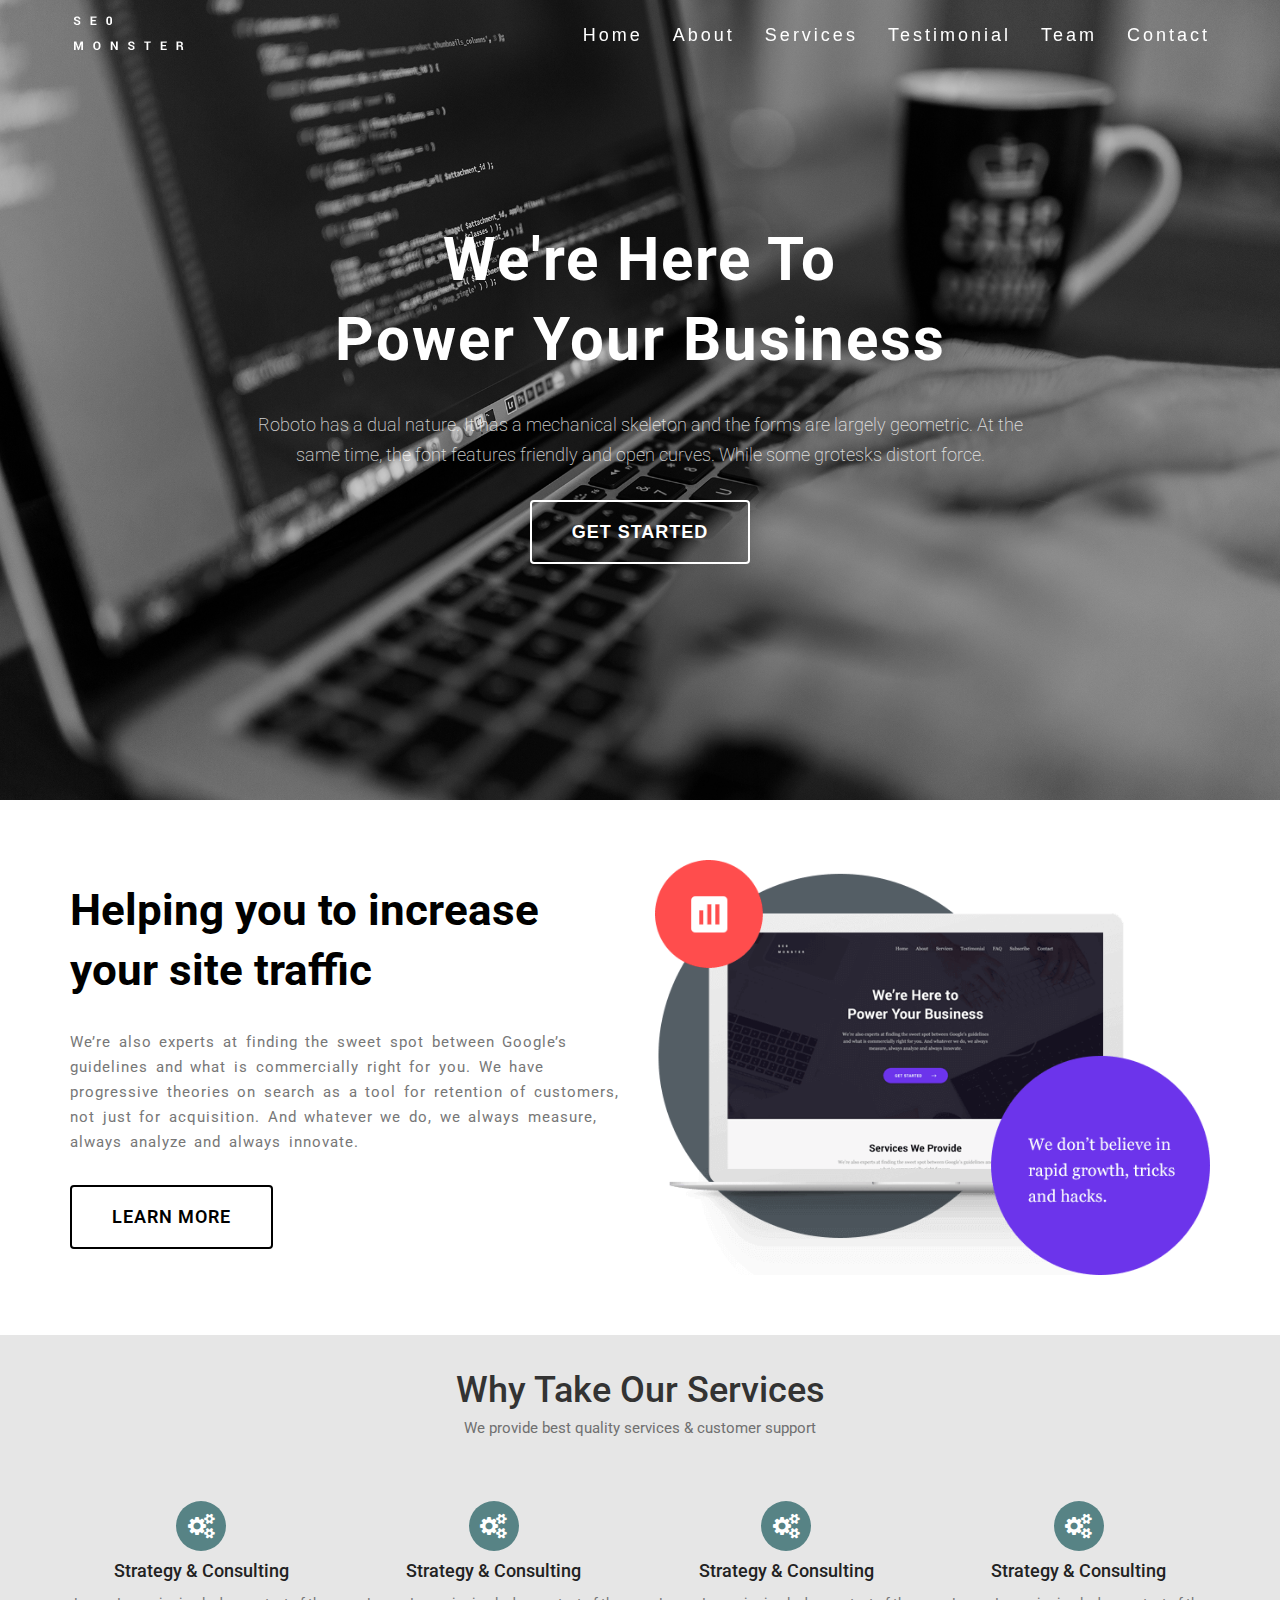
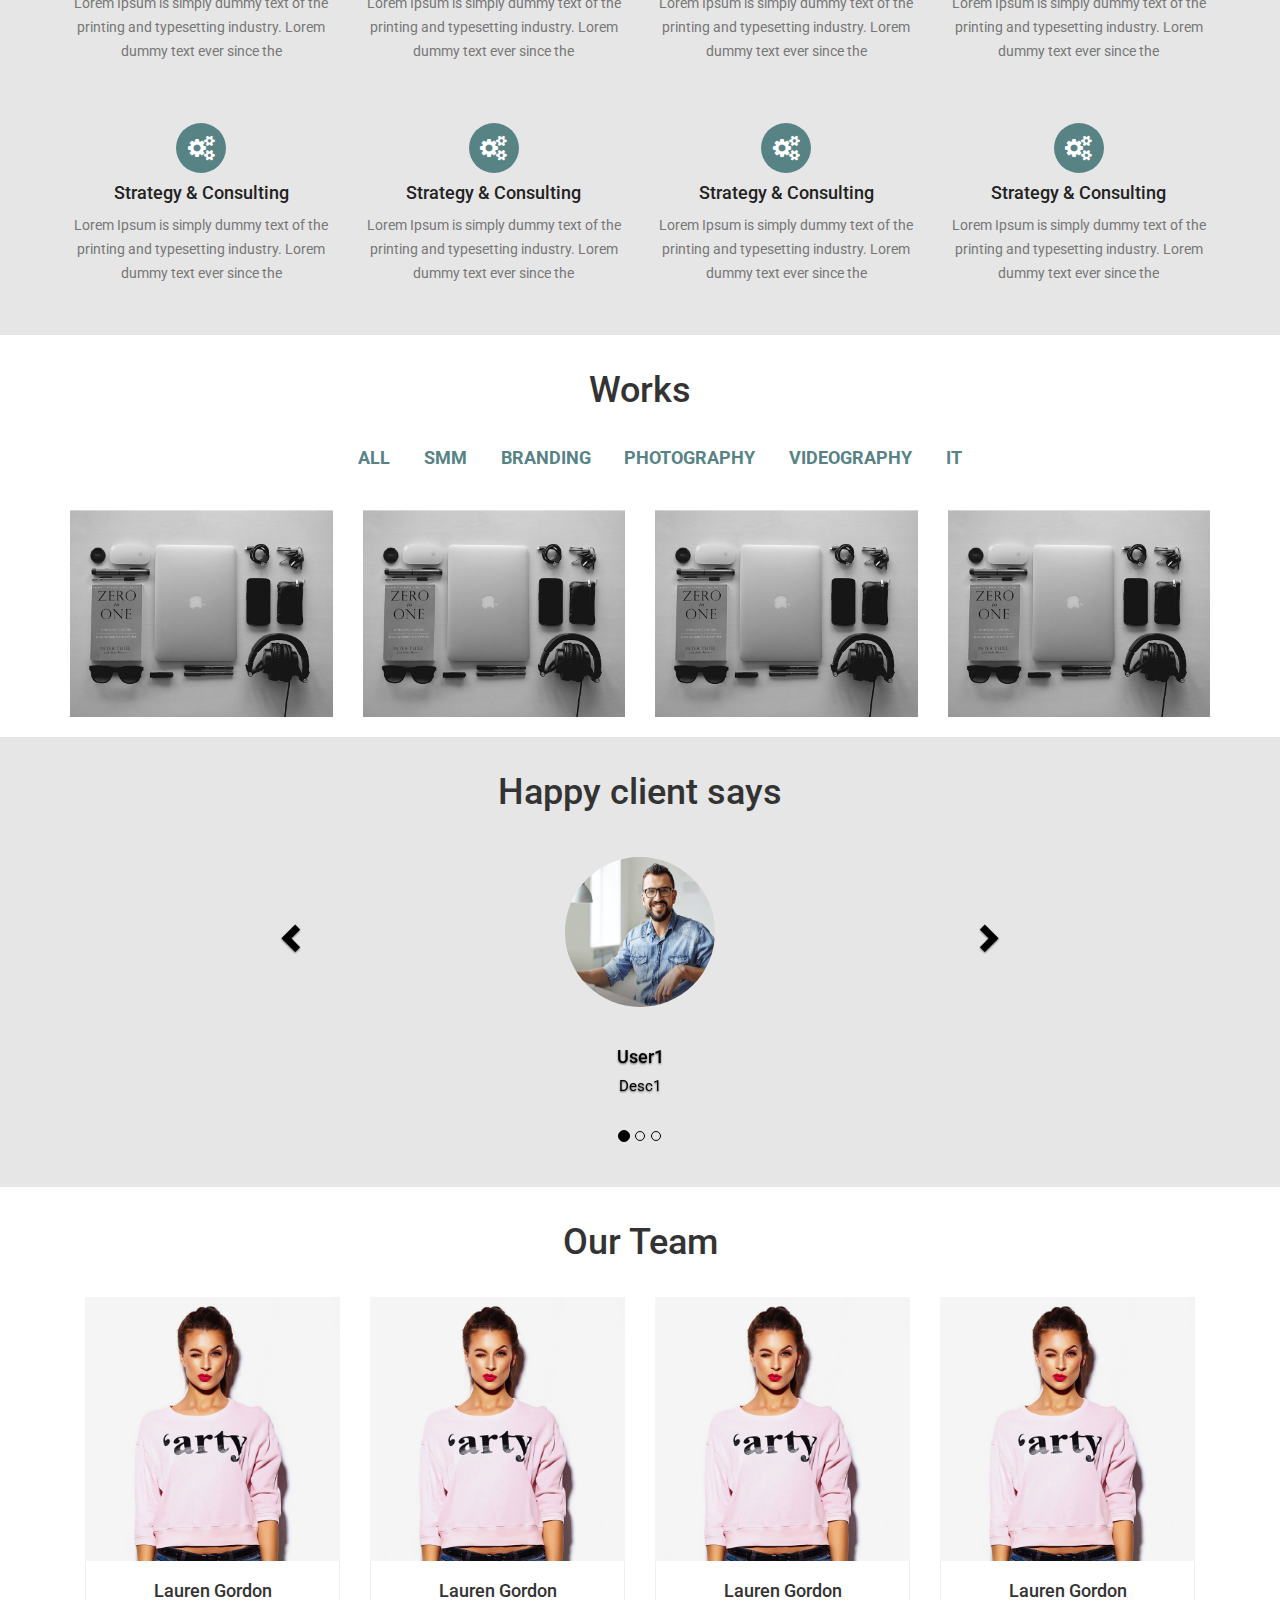
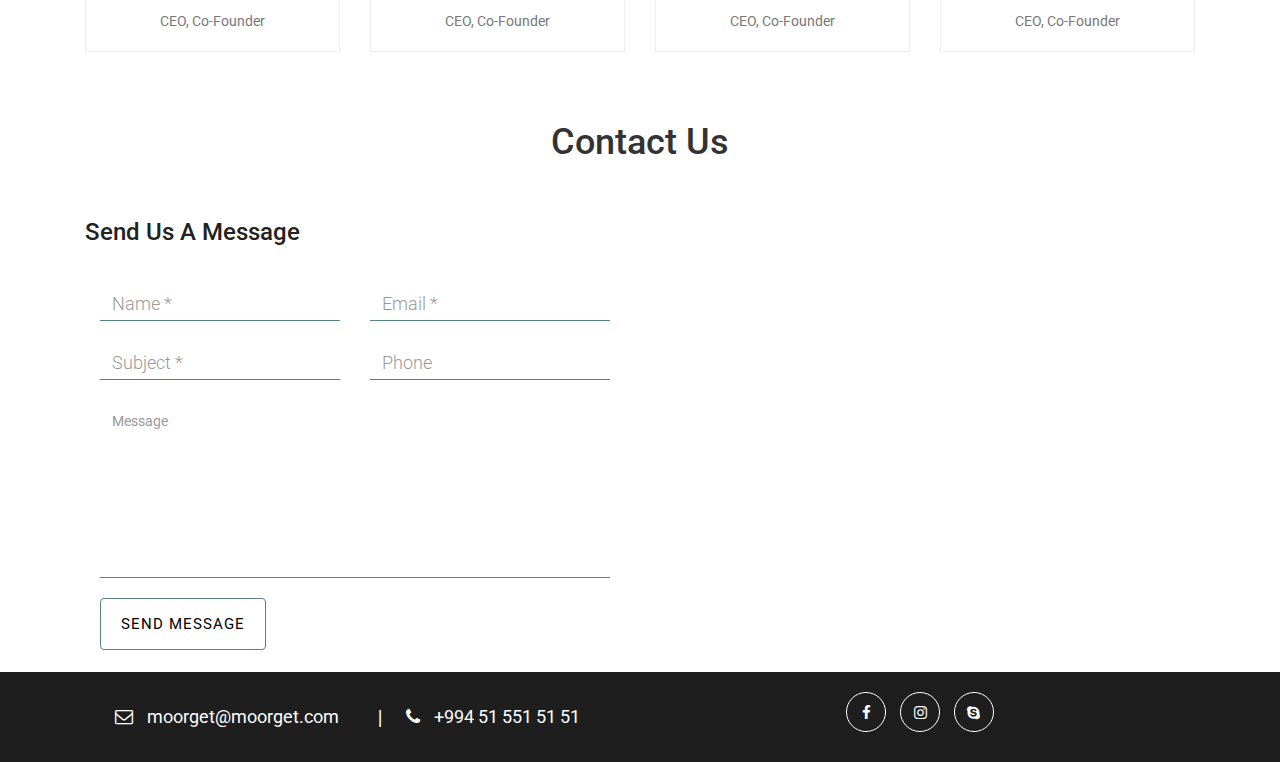
==== index.html @ 2d66261f "moorget" ====
<!DOCTYPE html>
<html>
  <head>
    <meta charset="utf-8">
    <title></title>
    <meta name="viewport" content="width=device-width, initial-scale=1">
    <meta name="viewport" content="user-scalable=no, initial-scale=1, maximum-sc
        ale=1, minimum-scale=1, width=device-width, height=device-height, target-densitydpi=device-dpi">
    <link rel="stylesheet" type="text/css" href="assets/vendors/bootstrap/css/bootstrap.css">
    <link rel="stylesheet" href="https://maxcdn.bootstrapcdn.com/font-awesome/4.6.3/css/font-awesome.min.css" media="screen" title="no title">
    <link rel="stylesheet" type="text/css" href="assets/css/style.css">
    <link href="https://fonts.googleapis.com/css?family=Roboto" rel="stylesheet">
  </head>
  <body>

    <!-- navbar sectionun bashlangici -->
    <section id="navbar">
      <nav class="navbar navbar-fixed-top">
        <div class="container">
          <!-- Brand and toggle get grouped for better mobile display -->
          <div class="navbar-header">
            <button type="button" class="navbar-toggle collapsed" data-toggle="collapse" data-target="#bs-example-navbar-collapse-1" aria-expanded="false">
              <i class="fa fa-bars" aria-hidden="true"></i>
            </button>
            <a class="navbar-brand" href="#"><img src="images/logo.png" alt=""></a></a>
          </div>
          <!-- Collect the nav links, forms, and other content for toggling -->
          <div class="collapse navbar-collapse" id="bs-example-navbar-collapse-1">
            <ul class="nav navbar-nav navbar-right">
              <li><a data-scroll-nav="0">Home</a></li>
              <li><a data-scroll-nav="1">About</a></li>
              <li><a data-scroll-nav="2">Services</a></li>
              <li><a data-scroll-nav="3">Testimonial</a></li>
              <li><a data-scroll-nav="4">Team</a></li>
              <li><a data-scroll-nav="5">Contact</a></li>
            </ul>
          </div><!-- /.navbar-collapse -->
        </div><!-- /.container -->
      </nav>
    </section>
    <!-- navbar sectionun sonu -->

    <!-- header sectionun bashlangici -->
    <section id="header" data-scroll-index="0">
      <!-- <div style="height:220px;"></div> -->
      <div class="text-center">
          <div class="header_content">
            <h1>We're Here To <br>
              Power Your Business</h1>
            <p>Roboto has a dual nature. It has a mechanical skeleton and the forms are largely geometric. At the same time, the font features friendly and open curves. While some grotesks distort force.</p>
            <button type="button" class="btn" name="button">Get Started</button>
          </div>
      </div>
    </section>
    <!-- header sectionun sonu -->

    <!-- about us sectionun bashlangici -->
    <section id="about_us" data-scroll-index="1">
      <div class="container">
        <div class="row">
          <div class="col-md-6 col-lg-6 col-sm-6 col-xs-12">
            <h2>Helping you to increase your site traffic</h2> <!-- about title -->
            <p>We’re also experts at finding the sweet spot between Google’s guidelines and what is commercially right for you. We have progressive theories on search as a tool for retention of customers, not just for acquisition. And whatever we do, we always measure, always analyze and always innovate.</p> <!-- about description -->
            <a href="#" class="btn">learn more</a>
          </div>
          <div class="col-md-6 col-lg-6 col-sm-6 col-xs-12">
            <div class="about_img">
              <img src="images/about.png" class="img-resposive" alt="">
            </div>
          </div>
        </div>
      </div>
    </section>
    <!-- about us sectionun sonu -->

    <!-- sercices sectionun bashlangici -->
    <section id="services">
      <div class="container">
        <div class="text-center">
          <h5>Why Take Our Services</h5>
          <p>We provide best quality services & customer support</p>
        </div>
        <div class="row">
          <div class="col-md-3 col-lg-3 col-sm-6 col-xs-12 text-center">
            <div class="service text-center">
              <center>
                <div class="service_img">
                  <i class="fa fa-cogs" aria-hidden="true"></i>
                </div>
              </center>
              <h6>Strategy & Consulting</h6>    <!-- service title -->
              <p>Lorem Ipsum is simply dummy text of the printing and typesetting industry. Lorem dummy text ever since the</p>    <!-- service description -->
            </div>
          </div>
          <div class="col-md-3 col-lg-3 col-sm-6 col-xs-12 text-center">
            <div class="service text-center">
              <center>
                <div class="service_img">
                  <i class="fa fa-cogs" aria-hidden="true"></i>
                </div>
              </center>
              <h6>Strategy & Consulting</h6>    <!-- service title -->
              <p>Lorem Ipsum is simply dummy text of the printing and typesetting industry. Lorem dummy text ever since the</p>    <!-- service description -->
            </div>
          </div>
          <div class="col-md-3 col-lg-3 col-sm-6 col-xs-12 text-center">
            <div class="service text-center">
              <center>
                <div class="service_img">
                  <i class="fa fa-cogs" aria-hidden="true"></i>
                </div>
              </center>
              <h6>Strategy & Consulting</h6>    <!-- service title -->
              <p>Lorem Ipsum is simply dummy text of the printing and typesetting industry. Lorem dummy text ever since the</p>    <!-- service description -->
            </div>
          </div>
          <div class="col-md-3 col-lg-3 col-sm-6 col-xs-12 text-center">
            <div class="service text-center">
              <center>
                <div class="service_img">
                  <i class="fa fa-cogs" aria-hidden="true"></i>
                </div>
              </center>
              <h6>Strategy & Consulting</h6>    <!-- service title -->
              <p>Lorem Ipsum is simply dummy text of the printing and typesetting industry. Lorem dummy text ever since the</p>    <!-- service description -->
            </div>
          </div>
          <div class="col-md-3 col-lg-3 col-sm-6 col-xs-12 text-center">
            <div class="service text-center">
              <center>
                <div class="service_img">
                  <i class="fa fa-cogs" aria-hidden="true"></i>
                </div>
              </center>
              <h6>Strategy & Consulting</h6>    <!-- service title -->
              <p>Lorem Ipsum is simply dummy text of the printing and typesetting industry. Lorem dummy text ever since the</p>    <!-- service description -->
            </div>
          </div>
          <div class="col-md-3 col-lg-3 col-sm-6 col-xs-12 text-center">
            <div class="service text-center">
              <center>
                <div class="service_img">
                  <i class="fa fa-cogs" aria-hidden="true"></i>
                </div>
              </center>
              <h6>Strategy & Consulting</h6>    <!-- service title -->
              <p>Lorem Ipsum is simply dummy text of the printing and typesetting industry. Lorem dummy text ever since the</p>    <!-- service description -->
            </div>
          </div>
          <div class="col-md-3 col-lg-3 col-sm-6 col-xs-12 text-center">
            <div class="service text-center">
              <center>
                <div class="service_img">
                  <i class="fa fa-cogs" aria-hidden="true"></i>
                </div>
              </center>
              <h6>Strategy & Consulting</h6>    <!-- service title -->
              <p>Lorem Ipsum is simply dummy text of the printing and typesetting industry. Lorem dummy text ever since the</p>    <!-- service description -->
            </div>
          </div>
          <div class="col-md-3 col-lg-3 col-sm-6 col-xs-12 text-center">
            <div class="service text-center">
              <center>
                <div class="service_img">
                  <i class="fa fa-cogs" aria-hidden="true"></i>
                </div>
              </center>
              <h6>Strategy & Consulting</h6>    <!-- service title -->
              <p>Lorem Ipsum is simply dummy text of the printing and typesetting industry. Lorem dummy text ever since the</p>    <!-- service description -->
            </div>
          </div>
        </div>
      </div>
    </section>
    <!-- services sectionun sonu -->

    <!-- work sectionun bashlanigi -->
    <section id="works">
      <div class="container">
        <div class="text-center">
          <h5>Works</h5>
        </div>
        <div class="row text-center">
                <ul  role="tablist">
                  <li role="presentation" class="active"><a href="#collapse1" aria-controls="collapse1" role="tab" data-toggle="tab">All</a></li>
                  <li role="presentation"><a href="#collapse2" aria-controls="collapse2" role="tab" data-toggle="tab">Smm</a></li>
                  <li role="presentation"><a href="#collapse2" aria-controls="collapse2" role="tab" data-toggle="tab">Branding</a></li>
                  <li role="presentation"><a href="#collapse3" aria-controls="collapse3" role="tab" data-toggle="tab">Photography</a></li>
                  <li role="presentation"><a href="#collapse4" aria-controls="collapse4" role="tab" data-toggle="tab">Videography</a></li>
                  <li role="presentation"><a href="#collapse4" aria-controls="collapse4" role="tab" data-toggle="tab">it</a></li>
                </ul>
            </div>
              <div class="row tab-content text-center" >
                <div role="tabpanel" class="tab-pane active items text-center" id="collapse1">
                  <div class="col-md-3 col-lg-3 col-sm-12 col-xs-12">
                    <div class="item">
                      <a href="#">
                        <img src="images/portfolio1.jpg" class="img-responsive" alt="">
                      </a>
                      <div class="caption">
                        <div class="border">
                          <h4><a href="#">Strategy & Consultant</a></h4>
                          <ul>
                            <li>Social / </li>
                            <li>Smm / </li>
                            <li>Branding</li>
                          </ul>
                        </div>
                      </div>
                    </div>
                  </div>
                  <div class="col-md-3">
                    <div class="item">
                      <a href="#">
                        <img src="images/portfolio1.jpg" class="img-responsive" alt="">
                      </a>
                      <div class="caption">
                        <div class="border">
                          <h4>Strategy & Consultant</h4>
                          <ul>
                            <li>Social / </li>
                            <li>Smm / </li>
                            <li>Branding</li>
                          </ul>
                        </div>
                      </div>
                    </div>
                  </div>
                  <div class="col-md-3">
                    <div class="item">
                      <a href="#">
                        <img src="images/portfolio1.jpg" class="img-responsive" alt="">
                      </a>
                      <div class="caption">
                        <div class="border">
                          <h4>Strategy & Consultant</h4>
                          <ul>
                            <li>Social / </li>
                            <li>Smm / </li>
                            <li>Branding</li>
                          </ul>
                        </div>
                      </div>
                    </div>
                  </div>
                  <div class="col-md-3">
                    <div class="item">
                      <a href="#">
                        <img src="images/portfolio1.jpg" class="img-responsive" alt="">
                      </a>
                      <div class="caption">
                        <div class="border">
                          <h4>Strategy & Consultant</h4>
                          <ul>
                            <li>Social / </li>
                            <li>Smm / </li>
                            <li>Branding</li>
                          </ul>
                        </div>
                      </div>
                    </div>
                  </div>
                </div>
                <div role="tabpanel" class="tab-pane items" id="collapse2">
                  <div class="col-md-3 col-lg-3 col-sm-12 col-xs-12">
                    <div class="item">
                      <a href="#">
                        <img src="images/portfolio1.jpg" class="img-responsive" alt="">
                      </a>
                      <div class="caption">
                        <div class="border">
                          <h4>Strategy & Consultant</h4>
                          <ul>
                            <li>Social / </li>
                            <li>Smm / </li>
                            <li>Branding</li>
                          </ul>
                        </div>
                      </div>
                    </div>
                  </div>
                  <div class="col-md-3 col-lg-3 col-sm-12 col-xs-12">
                    <div class="item">
                      <a href="#">
                        <img src="images/portfolio1.jpg" class="img-responsive" alt="">
                      </a>
                      <div class="caption">
                        <div class="border">
                          <h4>Strategy & Consultant</h4>
                          <ul>
                            <li>Social / </li>
                            <li>Smm / </li>
                            <li>Branding</li>
                          </ul>
                        </div>
                      </div>
                    </div>
                  </div>
                </div>
                <div role="tabpanel" class="tab-pane items" id="collapse3">
                  <div class="col-md-3 col-lg-3 col-sm-12 col-xs-12">
                    <div class="item">
                      <a href="#">
                        <img src="images/portfolio1.jpg" class="img-responsive" alt="">
                      </a>
                      <div class="caption">
                        <div class="border">
                          <h4>Strategy & Consultant</h4>
                          <ul>
                            <li>Social / </li>
                            <li>Smm / </li>
                            <li>Branding</li>
                          </ul>
                        </div>
                      </div>
                    </div>
                  </div>
                </div>
                <div role="tabpanel" class="tab-pane items" id="collapse4">
                  <div class="col-md-3 col-lg-3 col-sm-12 col-xs-12">
                    <div class="item">
                      <a href="#">
                        <img src="images/portfolio1.jpg" class="img-responsive" alt="">
                      </a>
                      <div class="caption">
                        <div class="border">
                          <h4>Strategy & Consultant</h4>
                          <ul>
                            <li>Social / </li>
                            <li>Smm / </li>
                            <li>Branding</li>
                          </ul>
                        </div>
                      </div>
                    </div>
                  </div>
                </div>
              </div>
      </div>
    </section>
    <!-- work sectionun sonu -->

    <!-- feedbacks sectionun bashlangici -->
    <section id="feedbacks">

      <div class="text-center">
        <h5>Happy client says</h5>
      </div>

      <div id="carousel-example-generic" class="carousel slide" data-ride="carousel">
          <!-- Indicators -->
          <ol class="carousel-indicators">
            <li data-target="#carousel-example-generic" data-slide-to="0" class="active"></li>
            <li data-target="#carousel-example-generic" data-slide-to="1"></li>
            <li data-target="#carousel-example-generic" data-slide-to="2"></li>
          </ol>

          <!-- Wrapper for slides -->
          <div class="carousel-inner" role="listbox">
            <div class="item active text-center">
              <center>
                <img src="images/user.png" alt="...">
                <div class="carousel-caption">
                  <h3>User1</h3>
                  <p>Desc1</p>
                </div>
              </center>
            </div>
            <div class="item">
              <center>
                <img src="images/user.png" alt="...">
                <div class="carousel-caption">
                  <h3>User2</h3>
                  <p>Desc2</p>
                </div>
              </center>
            </div>
          </div>

          <!-- Controls -->
          <a class="left carousel-control" href="#carousel-example-generic" role="button" data-slide="prev">
            <span class="glyphicon glyphicon-chevron-left" aria-hidden="true"></span>
            <span class="sr-only">Previous</span>
          </a>
          <a class="right carousel-control" href="#carousel-example-generic" role="button" data-slide="next">
            <span class="glyphicon glyphicon-chevron-right" aria-hidden="true"></span>
            <span class="sr-only">Next</span>
          </a>
        </div>
    </section>
    <!-- feedbacks sectionun sonu -->

    <!-- team sectionun bashlangici -->
    <section id="team">
      <div class="text-center">
        <h5>Our Team</h5>
      </div>
      <div class="container">
        <div class="col-md-3 col-lg-3 col-sm-6 col-xs-12">
          <div class="member">
            <div class="member_img">
              <img src="images/member.jpg" class="img-responsive" alt="">
                <div class="member_social text-center">
                  <ul>
                    <li><a href="#"> <i class="fa fa-facebook" aria-hidden="true"></i> </a></li>
                    <li><a href="#"> <i class="fa fa-instagram" aria-hidden="true"></i> </a></li>
                    <li><a href="#"> <i class="fa fa-skype" aria-hidden="true"></i> </a></li>
                  </ul>
                </div>
            </div>
            <div class="member_info text-center">
              <h4>Lauren Gordon</h4>     <!-- member name -->
              <p>CEO, Co-Founder</p>      <!-- member position -->
            </div>
          </div>
        </div>
        <div class="col-md-3 col-lg-3 col-sm-6 col-xs-12">
          <div class="member">
            <div class="member_img">
              <img src="images/member.jpg" class="img-responsive" alt="">
                <div class="member_social text-center">
                  <ul>
                    <li><a href="#"> <i class="fa fa-facebook" aria-hidden="true"></i> </a></li>
                    <li><a href="#"> <i class="fa fa-instagram" aria-hidden="true"></i> </a></li>
                    <li><a href="#"> <i class="fa fa-skype" aria-hidden="true"></i> </a></li>
                  </ul>
                </div>
            </div>
            <div class="member_info text-center">
              <h4>Lauren Gordon</h4>     <!-- member name -->
              <p>CEO, Co-Founder</p>      <!-- member position -->
            </div>
          </div>
        </div>
        <div class="col-md-3 col-lg-3 col-sm-6 col-xs-12">
          <div class="member">
            <div class="member_img">
              <img src="images/member.jpg" class="img-responsive" alt="">
                <div class="member_social text-center">
                  <ul>
                    <li><a href="#"> <i class="fa fa-facebook" aria-hidden="true"></i> </a></li>
                    <li><a href="#"> <i class="fa fa-instagram" aria-hidden="true"></i> </a></li>
                    <li><a href="#"> <i class="fa fa-skype" aria-hidden="true"></i> </a></li>
                  </ul>
                </div>
            </div>
            <div class="member_info text-center">
              <h4>Lauren Gordon</h4>     <!-- member name -->
              <p>CEO, Co-Founder</p>      <!-- member position -->
            </div>
          </div>
        </div>
        <div class="col-md-3 col-lg-3 col-sm-6 col-xs-12">
          <div class="member">
            <div class="member_img">
              <img src="images/member.jpg" class="img-responsive" alt="">
                <div class="member_social text-center">
                  <ul>
                    <li><a href="#"> <i class="fa fa-facebook" aria-hidden="true"></i> </a></li>
                    <li><a href="#"> <i class="fa fa-instagram" aria-hidden="true"></i> </a></li>
                    <li><a href="#"> <i class="fa fa-skype" aria-hidden="true"></i> </a></li>
                  </ul>
                </div>
            </div>
            <div class="member_info text-center">
              <h4>Lauren Gordon</h4>     <!-- member name -->
              <p>CEO, Co-Founder</p>      <!-- member position -->
            </div>
          </div>
        </div>
      </div>
    </section>
    <!-- team sectionun sonu -->

    <!-- contact sectionun bashlangici -->
    <section id="contact">
      <div class="container">
        <div class="text-center">
          <h5>Contact Us</h5>
        </div>
          <div class="col-md-6 col-lg-6 col-sm-6 col-xs-12">
            <div class="message">
              <h5>Send Us A Message</h5>
              <form class="" action="index.html" method="post">
                <div class="col-md-6 col-lg-6 col-sm-6 col-xs-12">
                  <input type="text" class="form-control" name="" value="" placeholder="Name *">
                </div>
                <div class="col-md-6 col-lg-6 col-sm-6 col-xs-12">
                  <input type="email" class="form-control" name="" value="" placeholder="Email *">
                </div>
                <div class="col-md-6 col-lg-6 col-sm-6 col-xs-12">
                  <input type="text" class="form-control" name="" value="" placeholder="Subject *">
                </div>
                <div class="col-md-6 col-lg-6 col-sm-6 col-xs-12">
                  <input type="text" class="form-control" name="" value="" placeholder="Phone">
                </div>
                <div class="col-md-12 col-lg-12 col-xs-12 col-sm-12">
                  <textarea name="name" class="form-control" placeholder="Message" rows="8" cols="80"></textarea>
                </div>
                <div class="col-md-12 col-lg-12 col-xs-12 col-sm-12">
                  <button type="button" class="btn" name="button">send message</button>
                </div>
              </form>
            </div>
          </div>
          <div class="col-md-6 col-xs-12 col-lg-6 col-sm-6">
            <iframe src="https://www.google.com/maps/embed?pb=!1m24!1m12!1m3!1d759.8014382492416!2d49.82916352923827!3d40.38213224871056!2m3!1f0!2f0!3f0!3m2!1i1024!2i768!4f13.1!4m9!3e6!4m3!3m2!1d40.382208399999996!2d49.8296302!4m3!3m2!1d40.3822002!2d49.829622099999995!5e0!3m2!1sen!2s!4v1504175375226" width="100%" height="400px" frameborder="0" style="border:0" allowfullscreen></iframe>
          </div>
      </div>
    </section>
    <!-- contact sectionun sonu -->

    <!-- footer sectionun bashlangici -->
    <footer>
      <div class="container text-center">
        <div class="col-md-6 col-lg-6 col-sm-6 col-xs-12">
          <p><i class="fa fa-envelope-o" aria-hidden="true"></i> moorget@moorget.com</p>
          <span>|</span>
          <p><i class="fa fa-phone" aria-hidden="true"></i> +994 51 551 51 51</p>
        </div>
        <div class="col-md-6 col-lg-6 col-sm-6 col-xs-12">
          <ul>
            <li><a href="#"> <i class="fa fa-facebook" aria-hidden="true"></i> </a></li>
            <li><a href="#"> <i class="fa fa-instagram" aria-hidden="true"></i> </a></li>
            <li><a href="#"> <i class="fa fa-skype" aria-hidden="true"></i> </a></li>
          </ul>
        </div>
      </div>
    </footer>
    <!-- footer sectionun sonu -->

    <script type="text/javascript" src="assets/vendors/jquery/jquery-3.1.0.js"></script>
    <script type="text/javascript" src="assets/vendors/bootstrap/js/bootstrap.js"></script>
    <script type="text/javascript" src="assets/js/main.js"></script>
    <script type="text/javascript" src="assets/js/scrollIt.js"></script>
  </body>
</html>
---- assets/css/style.css ----
@font-face {
  font-family: 'Roboto', sans-serif; }
#navbar {
  width: 100%; }
  #navbar .navbar {
    width: 100% !important;
    background: transparent;
    height: 70px; }
    #navbar .navbar .navbar-header button {
      border: 1px solid white; }
      #navbar .navbar .navbar-header button i {
        color: white;
        font-size: 22px; }
    #navbar .navbar .collapse .nav {
      padding-top: 10px; }
      #navbar .navbar .collapse .nav li a {
        color: white;
        font-size: 18px;
        letter-spacing: 3px;
        font-weight: 300;
        cursor: pointer; }
      #navbar .navbar .collapse .nav li a:hover {
        background: none; }
  @media screen and (max-width: 768px) {
    #navbar .navbar .collapse {
      background: black; } }

#header {
  height: 800px;
  width: 100%;
  background-image: url("../../images/1500133346.jpeg");
  background-position: center;
  background-repeat: no-repeat;
  background-size: cover;
  object-fit: cover; }
  #header .header_content {
    padding: 0 250px; }
    #header .header_content h1 {
      color: white;
      text-transform: capitalize;
      letter-spacing: 2px;
      font-size: 60px;
      line-height: 80px;
      font-weight: bold;
      font-family: 'Roboto';
      margin-top: 0px;
      padding-top: 220px; }
    #header .header_content p {
      margin-top: 30px;
      color: white;
      font-size: 18px;
      line-height: 30px;
      font-weight: 200;
      opacity: 0.8;
      font-family: 'Roboto'; }
    #header .header_content button {
      margin-top: 20px;
      background: transparent;
      color: white;
      text-transform: uppercase;
      font-size: 18px;
      line-height: 30px;
      font-weight: 600;
      letter-spacing: 1px;
      padding: 15px 40px;
      border: 2px solid white;
      transition: all .5s ease; }
    #header .header_content button:hover {
      background: white;
      color: black;
      transition: all .5s ease; }
    #header .header_content button:focus {
      outline: none; }

#about_us {
  width: 100%;
  min-height: 400px;
  color: black;
  padding: 60px 0; }
  #about_us h2 {
    font-family: 'Roboto';
    font-size: 44px;
    line-height: 60px;
    font-weight: bold; }
  #about_us p {
    margin-top: 30px;
    font-size: 15px;
    line-height: 30px;
    font-family: 'Roboto';
    color: #777;
    line-height: 25px;
    letter-spacing: 1px;
    word-spacing: 0.18em; }
  #about_us a {
    margin-top: 20px;
    background: transparent;
    color: black;
    text-decoration: none;
    text-transform: uppercase;
    font-size: 18px;
    font-family: 'Roboto';
    line-height: 30px;
    font-weight: 600;
    letter-spacing: 1px;
    padding: 15px 40px;
    border: 2px solid black;
    transition: all .5s ease; }
  #about_us a:hover {
    transition: all .5s ease;
    color: white;
    background: #578385;
    border-color: white; }
  #about_us .about_img {
    height: 415px; }
    #about_us .about_img img {
      width: 100%;
      height: 100%; }

#services {
  width: 100%;
  min-height: 400px;
  padding: 20px 0;
  background-color: #e6e6e6; }
  #services h5 {
    font-size: 36px;
    line-height: 50px;
    font-family: 'Roboto';
    margin-bottom: 0px; }
  #services p {
    color: #707070;
    font-size: 15px;
    line-height: 26px;
    font-family: 'Roboto';
    margin-bottom: 30px; }
  #services .service {
    margin-top: 30px; }
    #services .service .service_img {
      background: #578385;
      width: 50px;
      height: 50px;
      border-radius: 50px;
      text-align: center; }
      #services .service .service_img i {
        color: white;
        font-size: 25px;
        color: #fff;
        margin-top: 13px; }
    #services .service h6 {
      color: #222;
      font-size: 18px;
      line-height: 1.1;
      font-family: 'Roboto'; }
    #services .service p {
      color: #777;
      font-family: 'Roboto';
      font-size: 14px;
      line-height: 24px;
      font-weight: 400;
      word-wrap: break-word; }

#works {
  min-height: 400px;
  width: 100%;
  padding: 20px 0; }
  #works h5 {
    font-size: 36px;
    line-height: 50px;
    font-family: 'Roboto';
    margin-bottom: 0px; }
  #works ul {
    border: none;
    margin-top: 30px; }
    #works ul li {
      list-style: none;
      display: inline-block; }
      #works ul li a {
        text-decoration: none;
        padding: 0 1.5rem;
        font-size: 18px;
        border-radius: 15px;
        border: 0;
        color: #578385 !important;
        cursor: pointer;
        display: inline-block;
        margin-bottom: 1rem;
        text-transform: uppercase;
        font-weight: bold;
        font-family: 'Roboto'; }
  #works .items {
    margin-top: 20px; }
    #works .items .item {
      transition: .5s;
      position: relative; }
      #works .items .item a {
        text-decoration: none; }
        #works .items .item a img {
          width: 100%;
          height: 100%; }
      #works .items .item .caption {
        width: 100%;
        height: 100%;
        background-color: #fff;
        opacity: .8;
        position: absolute;
        top: 0px;
        padding: 10px;
        transform: scale(0);
        transition: all .5s ease; }
        #works .items .item .caption .border {
          width: 100%;
          height: 100%;
          border: 1px solid #578385; }
          #works .items .item .caption .border h4 {
            margin-top: 60px; }
            #works .items .item .caption .border h4 a {
              color: #222;
              font-family: 'Roboto';
              text-decoration: none; }
          #works .items .item .caption .border ul {
            padding: 0px; }
            #works .items .item .caption .border ul li {
              list-style: none;
              display: inline-block;
              color: #777;
              font-family: 'Roboto';
              font-size: 14px;
              line-height: 24px;
              font-weight: 300; }
    #works .items .item:hover .caption {
      transform: scale(1);
      transition: all .5s ease; }

#feedbacks {
  width: 100%;
  min-height: 450px;
  padding: 20px 0;
  background: #e6e6e6;
  overflow-x: hidden; }
  #feedbacks h5 {
    font-size: 36px;
    line-height: 50px;
    font-family: 'Roboto';
    margin-bottom: 40px; }
  #feedbacks .carousel .carousel-indicators {
    top: 270px; }
    #feedbacks .carousel .carousel-indicators li {
      border: 1px solid black !important; }
    #feedbacks .carousel .carousel-indicators .active {
      background-color: black !important; }
  #feedbacks .carousel .carousel-inner {
    overflow: visible; }
    #feedbacks .carousel .carousel-inner .item img {
      width: 150px;
      height: 150px;
      border-radius: 100%;
      text-align: center; }
    #feedbacks .carousel .carousel-inner .item .carousel-caption {
      top: 150px; }
      #feedbacks .carousel .carousel-inner .item .carousel-caption h3 {
        color: black;
        font-size: 18px;
        font-family: 'Roboto'; }
      #feedbacks .carousel .carousel-inner .item .carousel-caption p {
        color: black;
        font-size: 15px;
        font-family: 'Roboto'; }
  #feedbacks .carousel .carousel-control {
    background: transparent;
    color: black;
    opacity: 1; }
  #feedbacks .carousel .left {
    left: 15%; }
  #feedbacks .carousel .right {
    right: 15%; }

#team {
  width: 100%;
  min-height: 500px;
  padding: 20px 0; }
  #team h5 {
    font-size: 36px;
    line-height: 50px;
    font-family: 'Roboto';
    margin-bottom: 30px; }
  #team .member {
    transition: all .5s ease; }
    #team .member .member_img {
      position: relative; }
      #team .member .member_img .member_social {
        position: absolute;
        top: 0px;
        width: 100%;
        height: 100%;
        background-color: #fff;
        opacity: .8;
        border: 1px solid #eee;
        padding-top: 120px;
        transform: scale(0);
        transition: all .5s ease; }
        #team .member .member_img .member_social ul {
          padding: 0px; }
          #team .member .member_img .member_social ul li {
            list-style: none;
            display: inline-block;
            border-radius: 100%;
            border: 1px solid #000000;
            width: 30px;
            height: 30px;
            margin-right: 10px;
            transition: all .5s ease; }
            #team .member .member_img .member_social ul li a {
              text-decoration: none;
              color: #000000;
              font-size: 15px;
              line-height: 30px; }
          #team .member .member_img .member_social ul li:hover {
            background: #578385;
            transition: all .5s ease;
            border-color: #578385; }
            #team .member .member_img .member_social ul li:hover a {
              color: white; }
    #team .member .member_img:hover .member_social {
      transform: scale(1);
      transition: all .5s ease; }
    #team .member .member_info {
      width: 100%;
      min-height: 50px;
      padding: 10px;
      border: 1px solid #eee;
      border-top: 0px;
      font-family: 'Roboto';
      transition: all .5s ease; }
      #team .member .member_info p {
        color: #777;
        transition: all .5s ease; }
    #team .member .member_info:hover {
      background: #578385;
      color: white !important;
      transition: all .5s ease; }
      #team .member .member_info:hover p {
        color: white;
        transition: all .5s ease; }
  #team .member:hover {
    box-shadow: 0 3px 20px rgba(0, 0, 0, 0.15);
    transition: all .5s ease; }

#contact {
  width: 100%;
  min-height: 500px;
  padding: 20px 0; }
  #contact h5 {
    font-size: 36px;
    line-height: 50px;
    font-family: 'Roboto';
    margin-bottom: 30px; }
  #contact .message h5 {
    font-size: 24px;
    color: #222222;
    font-family: 'Roboto'; }
  #contact .message input {
    border: none;
    border-bottom: 1px solid #578385;
    border-radius: 0px;
    box-shadow: none;
    font-size: 18px;
    line-height: 30px;
    font-weight: 300;
    margin-bottom: 25px;
    font-family: 'Roboto'; }
  #contact .message textarea {
    outline: none;
    resize: none;
    border: 0px;
    border-bottom: 1px solid #578385;
    font-family: 'Roboto';
    border-radius: 0px;
    box-shadow: none; }
  #contact .message button {
    margin-top: 20px;
    background: transparent;
    color: black;
    text-decoration: none;
    text-transform: uppercase;
    font-size: 15px;
    font-family: 'Roboto';
    line-height: 50px;
    font-weight: 400;
    letter-spacing: 1px;
    padding: 0 20px;
    border: 1px solid #578385;
    transition: all .5s ease; }
  #contact .message button:hover {
    transition: all .5s ease;
    background: #578385;
    color: white; }
  #contact iframe {
    margin-top: 50px; }

footer {
  width: 100%;
  min-height: 80px;
  background-color: #1e1e1e;
  padding: 20px 0; }
  footer p {
    display: inline-block;
    color: white;
    font-size: 18px;
    font-family: 'Roboto';
    margin-right: 15px;
    margin-top: 12px; }
    footer p i {
      margin-right: 10px; }
  footer span {
    color: white;
    font-size: 18px;
    margin: 0 20px; }
  footer ul {
    padding: 0px; }
    footer ul li {
      list-style: none;
      display: inline-block;
      border-radius: 100%;
      border: 1px solid white;
      width: 40px;
      height: 40px;
      margin-right: 10px;
      transition: all .5s ease; }
      footer ul li a {
        text-decoration: none;
        color: white;
        font-size: 15px;
        line-height: 40px; }
    footer ul li:hover {
      background: white;
      transition: all .5s ease;
      border-color: white; }
      footer ul li:hover a {
        color: black; }

@media screen and (max-width: 768px) {
  #header .header_content {
    padding: 0 20px; }
    #header .header_content h1 {
      padding-top: 80px; } }

/*# sourceMappingURL=style.css.map */
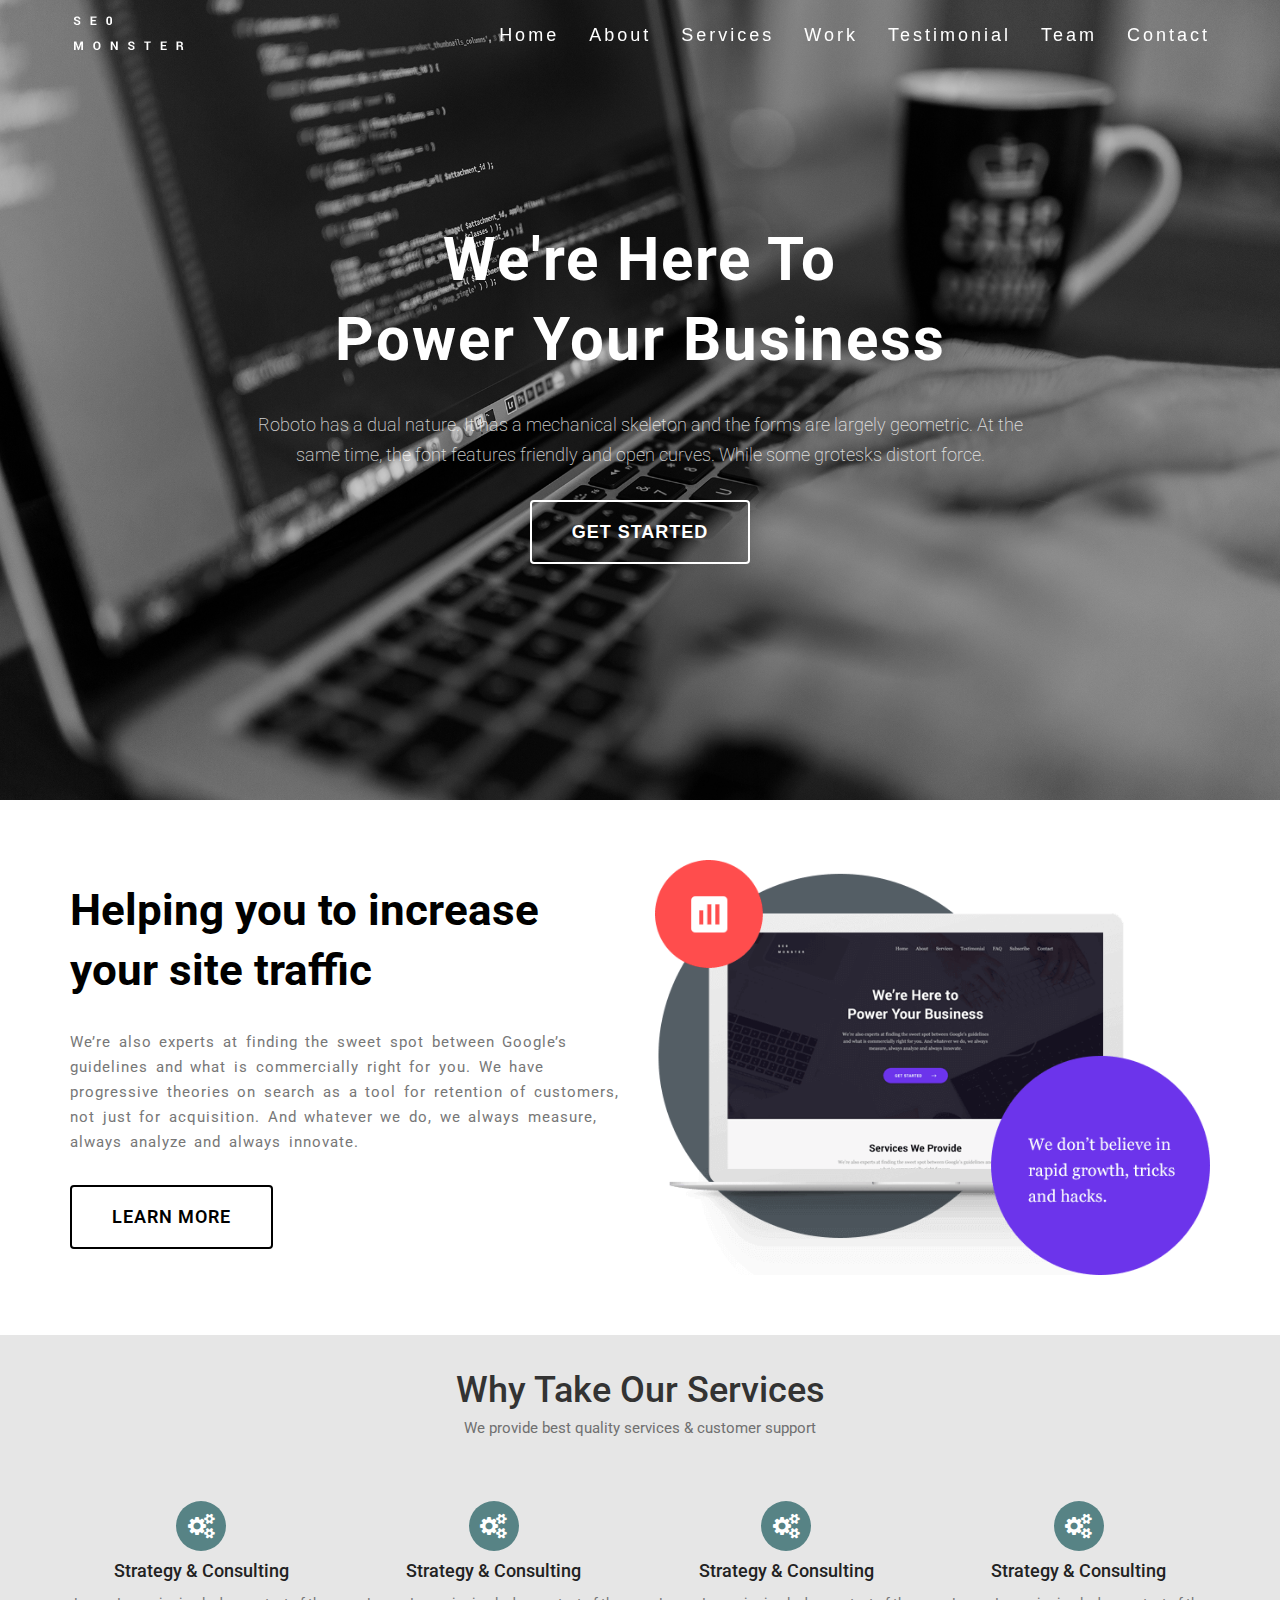
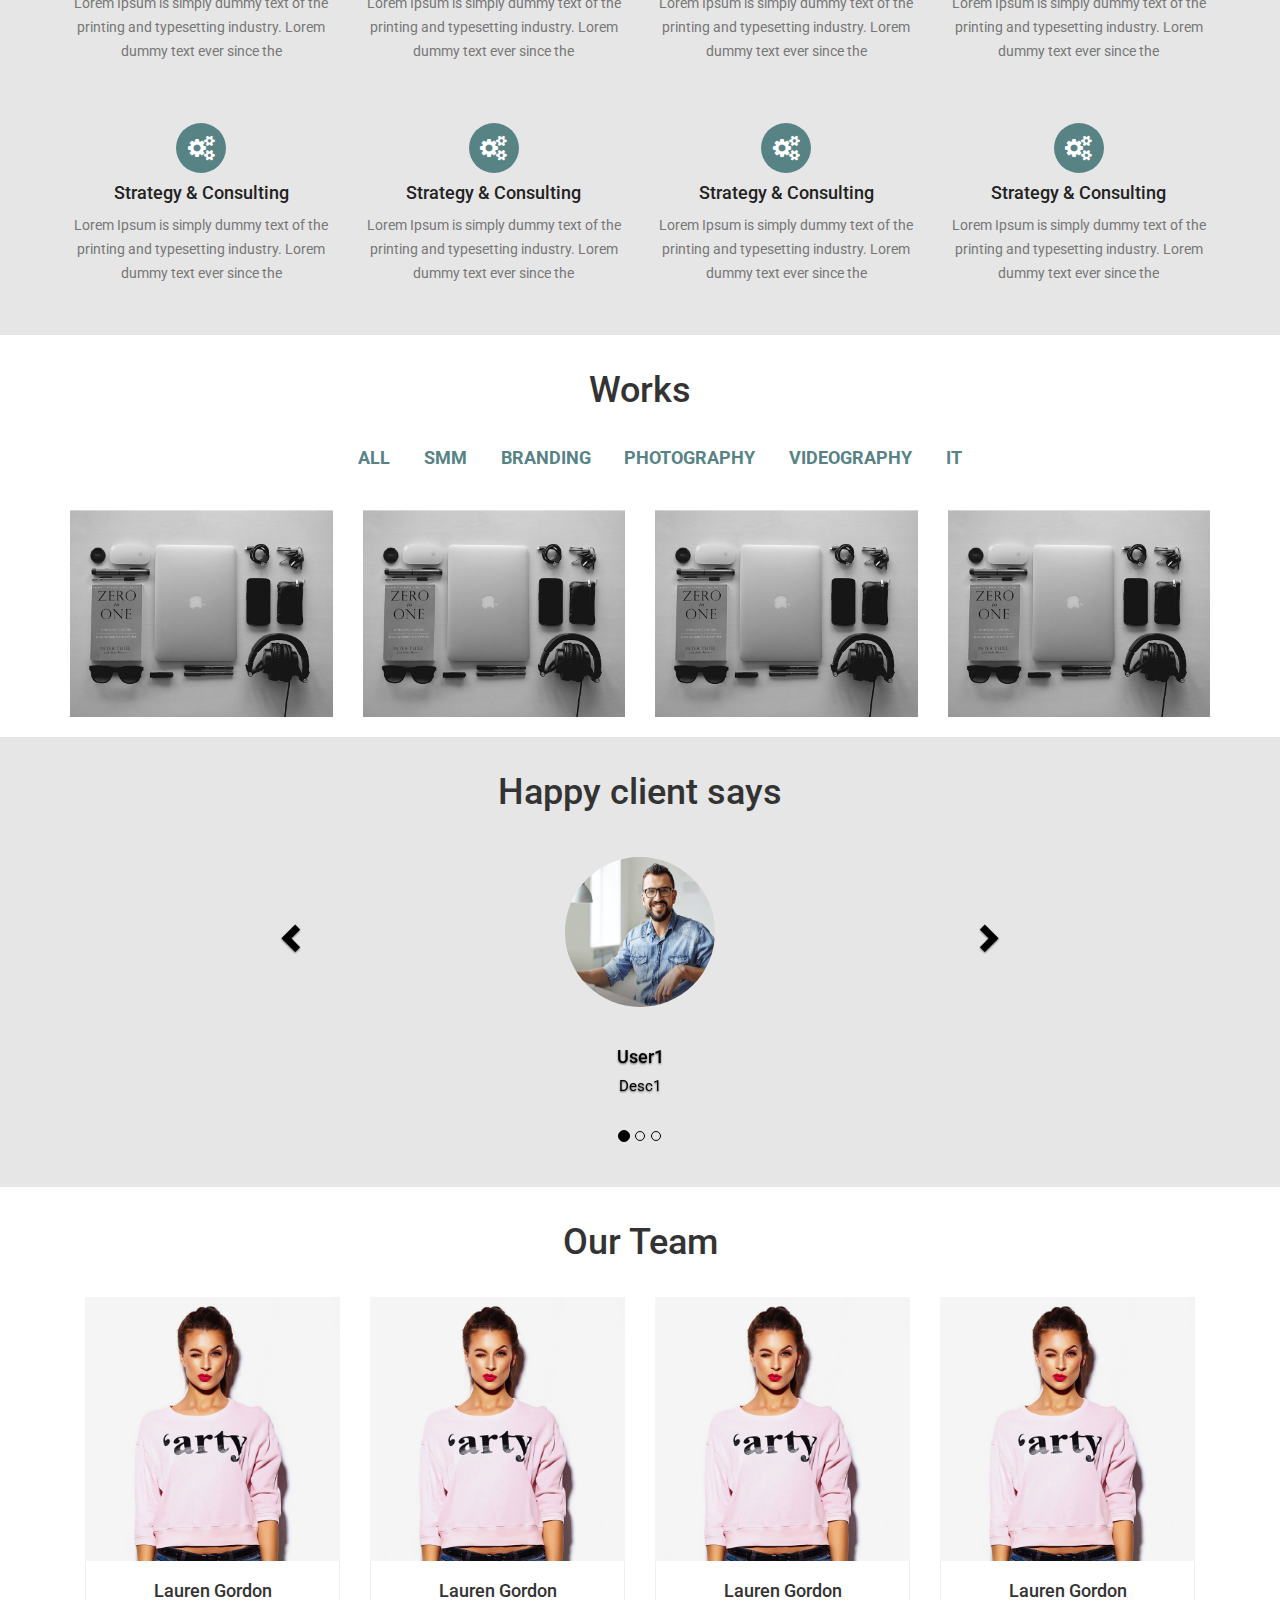
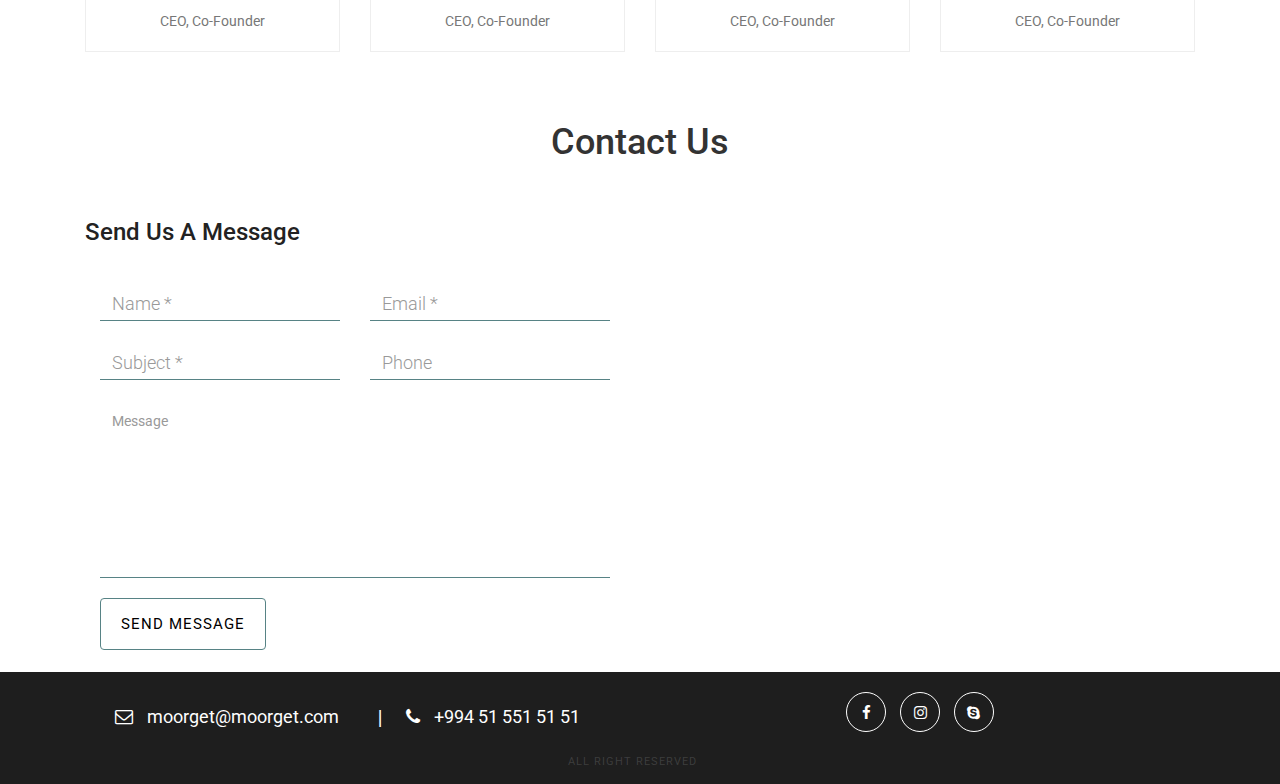
==== commit 1ad31c32: "moorget" ====
--- a/index.html
+++ b/index.html
@@ -30,9 +30,10 @@
               <li><a data-scroll-nav="0">Home</a></li>
               <li><a data-scroll-nav="1">About</a></li>
               <li><a data-scroll-nav="2">Services</a></li>
-              <li><a data-scroll-nav="3">Testimonial</a></li>
-              <li><a data-scroll-nav="4">Team</a></li>
-              <li><a data-scroll-nav="5">Contact</a></li>
+              <li><a data-scroll-nav="3">Work</a></li>
+              <li><a data-scroll-nav="4">Testimonial</a></li>
+              <li><a data-scroll-nav="5">Team</a></li>
+              <li><a data-scroll-nav="6">Contact</a></li>
             </ul>
           </div><!-- /.navbar-collapse -->
         </div><!-- /.container -->
@@ -74,7 +75,7 @@
     <!-- about us sectionun sonu -->
 
     <!-- sercices sectionun bashlangici -->
-    <section id="services">
+    <section id="services" data-scroll-index="2">
       <div class="container">
         <div class="text-center">
           <h5>Why Take Our Services</h5>
@@ -175,7 +176,7 @@
     <!-- services sectionun sonu -->
 
     <!-- work sectionun bashlanigi -->
-    <section id="works">
+    <section id="works" data-scroll-index="3">
       <div class="container">
         <div class="text-center">
           <h5>Works</h5>
@@ -341,7 +342,7 @@
     <!-- work sectionun sonu -->
 
     <!-- feedbacks sectionun bashlangici -->
-    <section id="feedbacks">
+    <section id="feedbacks" data-scroll-index="4">
 
       <div class="text-center">
         <h5>Happy client says</h5>
@@ -391,7 +392,7 @@
     <!-- feedbacks sectionun sonu -->
 
     <!-- team sectionun bashlangici -->
-    <section id="team">
+    <section id="team" data-scroll-index="5">
       <div class="text-center">
         <h5>Our Team</h5>
       </div>
@@ -473,7 +474,7 @@
     <!-- team sectionun sonu -->
 
     <!-- contact sectionun bashlangici -->
-    <section id="contact">
+    <section id="contact" data-scroll-index="6">
       <div class="container">
         <div class="text-center">
           <h5>Contact Us</h5>
@@ -525,6 +526,7 @@
             <li><a href="#"> <i class="fa fa-skype" aria-hidden="true"></i> </a></li>
           </ul>
         </div>
+        <p class="copyright">All right Reserved</p>
       </div>
     </footer>
     <!-- footer sectionun sonu -->
--- a/assets/css/style.css
+++ b/assets/css/style.css
@@ -400,7 +400,7 @@
   width: 100%;
   min-height: 80px;
   background-color: #1e1e1e;
-  padding: 20px 0; }
+  padding: 20px 0 5px 0; }
   footer p {
     display: inline-block;
     color: white;
@@ -436,6 +436,12 @@
       border-color: white; }
       footer ul li:hover a {
         color: black; }
+  footer .copyright {
+    color: rgba(135, 135, 135, 0.3);
+    text-transform: uppercase;
+    font-size: 11px;
+    font-weight: 400;
+    letter-spacing: 1px; }
 
 @media screen and (max-width: 768px) {
   #header .header_content {
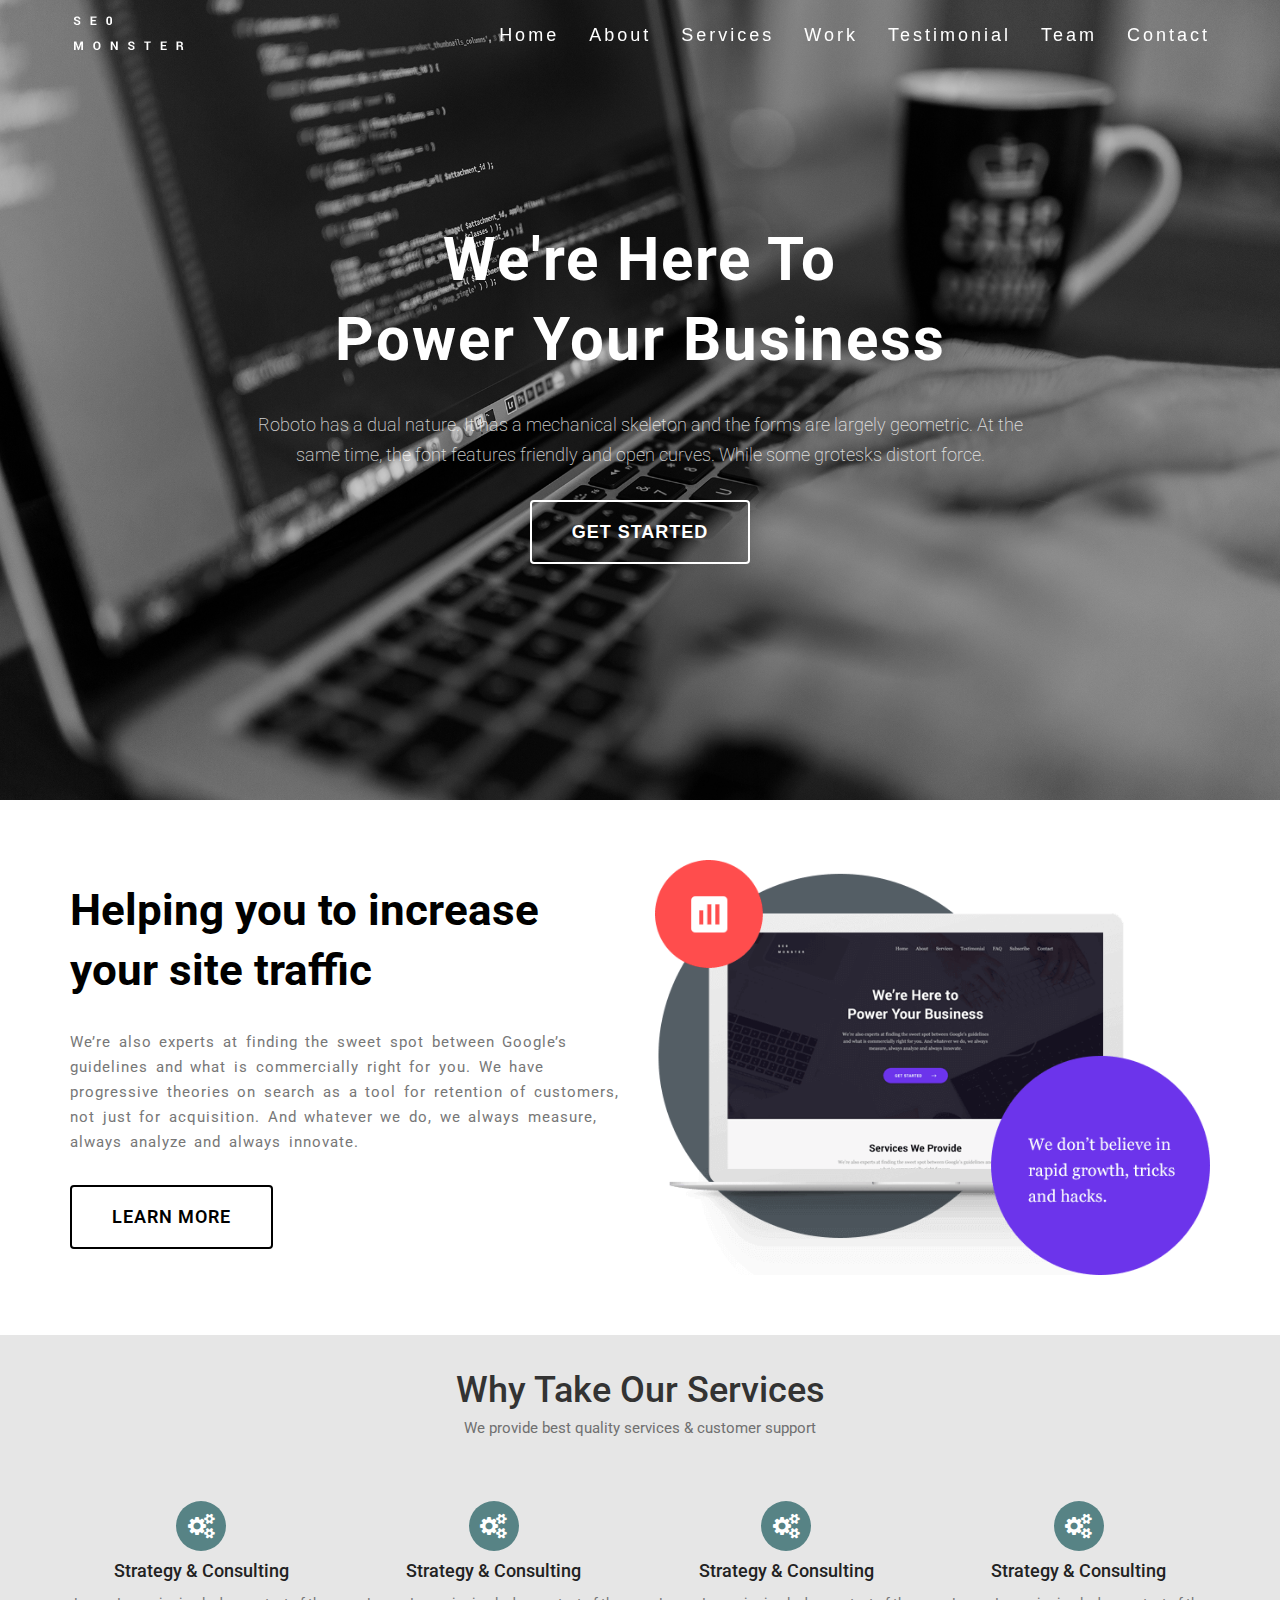
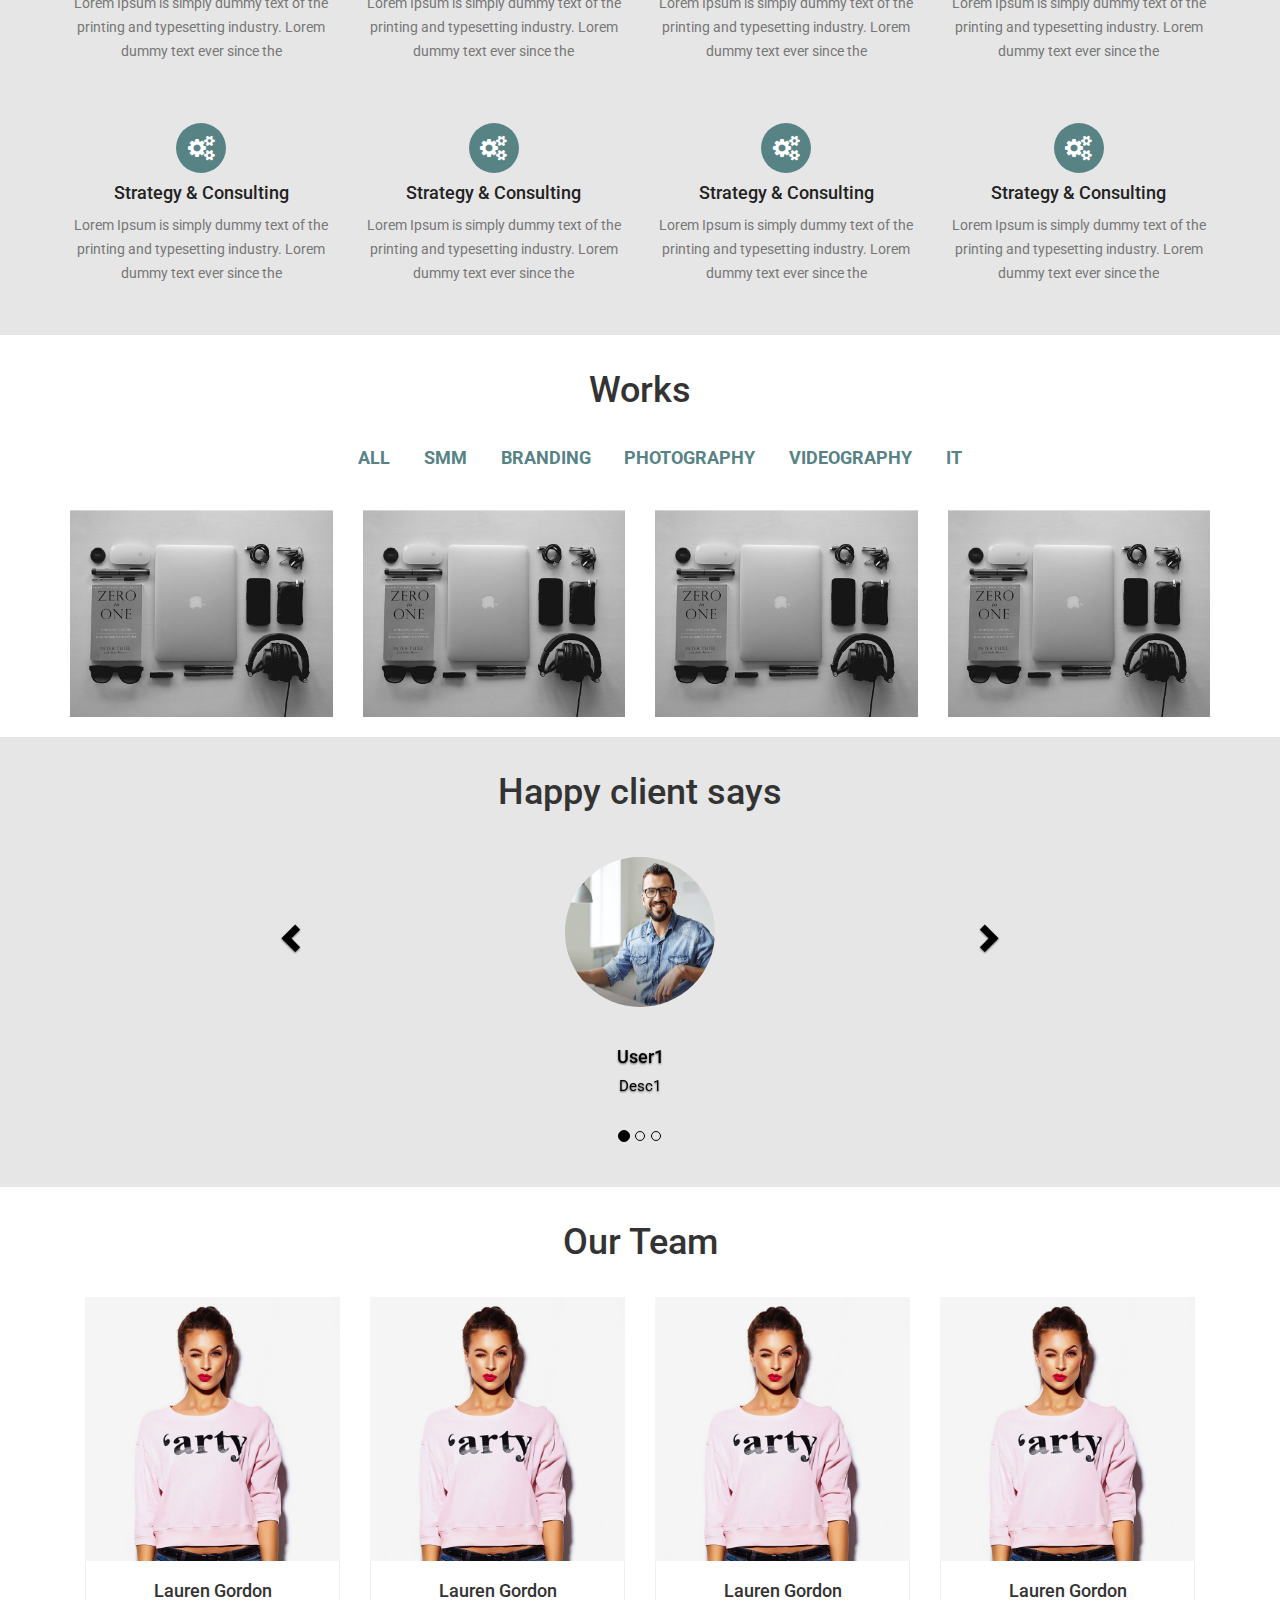
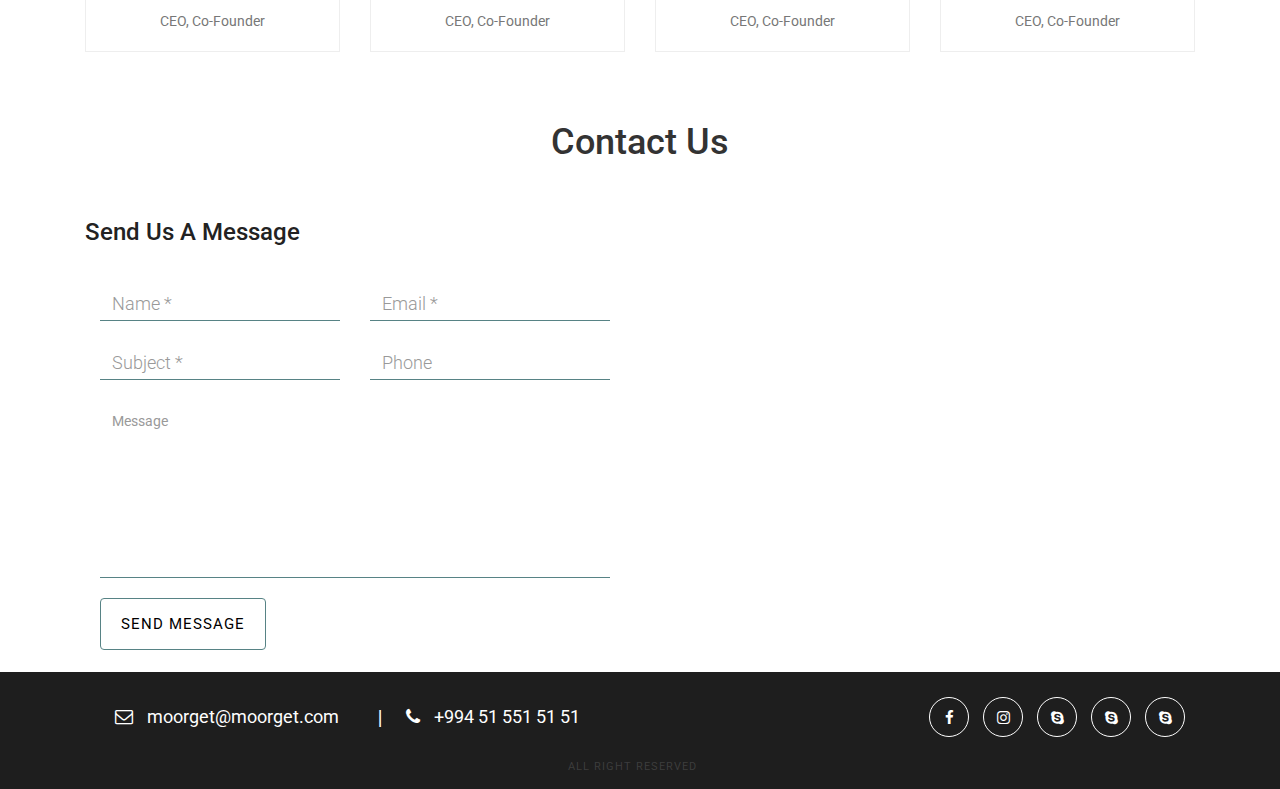
==== commit 104657d8: "moorget" ====
--- a/index.html
+++ b/index.html
@@ -524,6 +524,8 @@
             <li><a href="#"> <i class="fa fa-facebook" aria-hidden="true"></i> </a></li>
             <li><a href="#"> <i class="fa fa-instagram" aria-hidden="true"></i> </a></li>
             <li><a href="#"> <i class="fa fa-skype" aria-hidden="true"></i> </a></li>
+            <li><a href="#"> <i class="fa fa-skype" aria-hidden="true"></i> </a></li>
+            <li><a href="#"> <i class="fa fa-skype" aria-hidden="true"></i> </a></li>
           </ul>
         </div>
         <p class="copyright">All right Reserved</p>
--- a/assets/css/style.css
+++ b/assets/css/style.css
@@ -415,8 +415,11 @@
     font-size: 18px;
     margin: 0 20px; }
   footer ul {
-    padding: 0px; }
+    padding: 0px;
+    text-align: right;
+    margin-top: 5px; }
     footer ul li {
+      text-align: center;
       list-style: none;
       display: inline-block;
       border-radius: 100%;
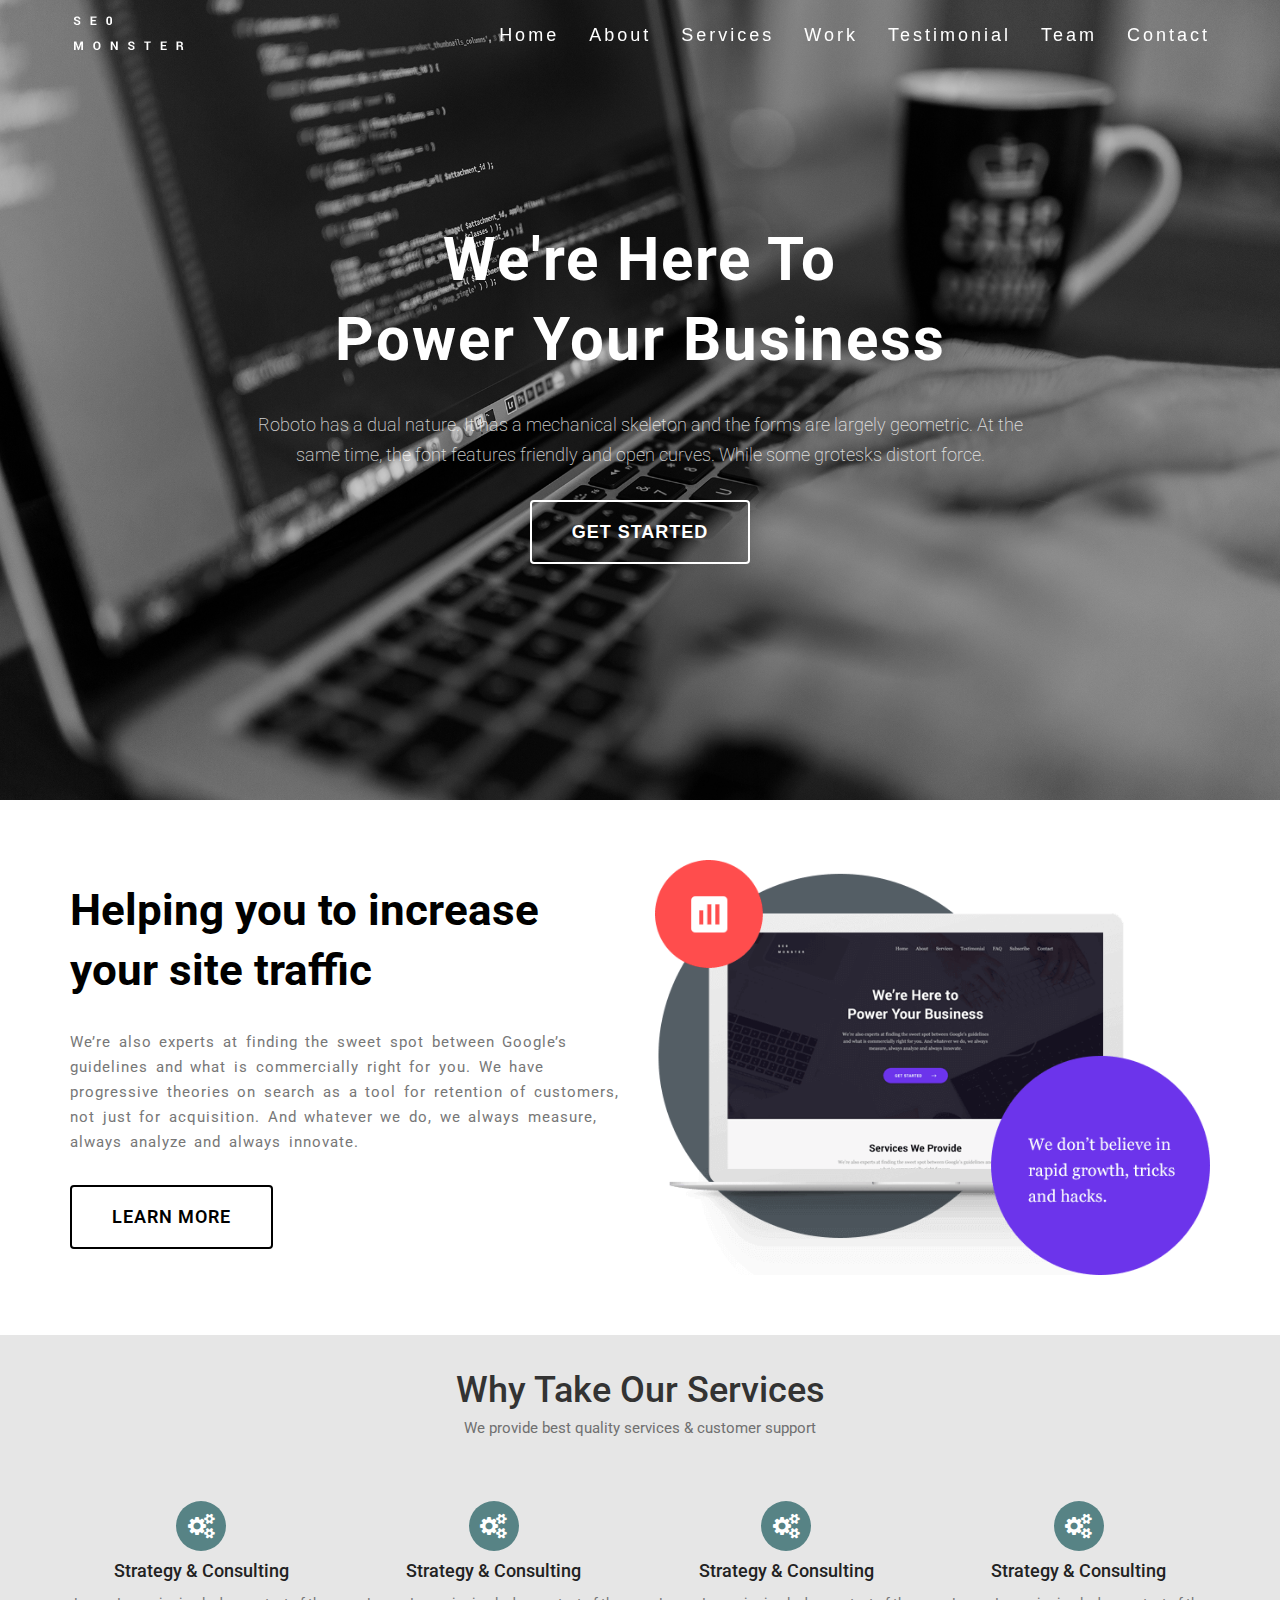
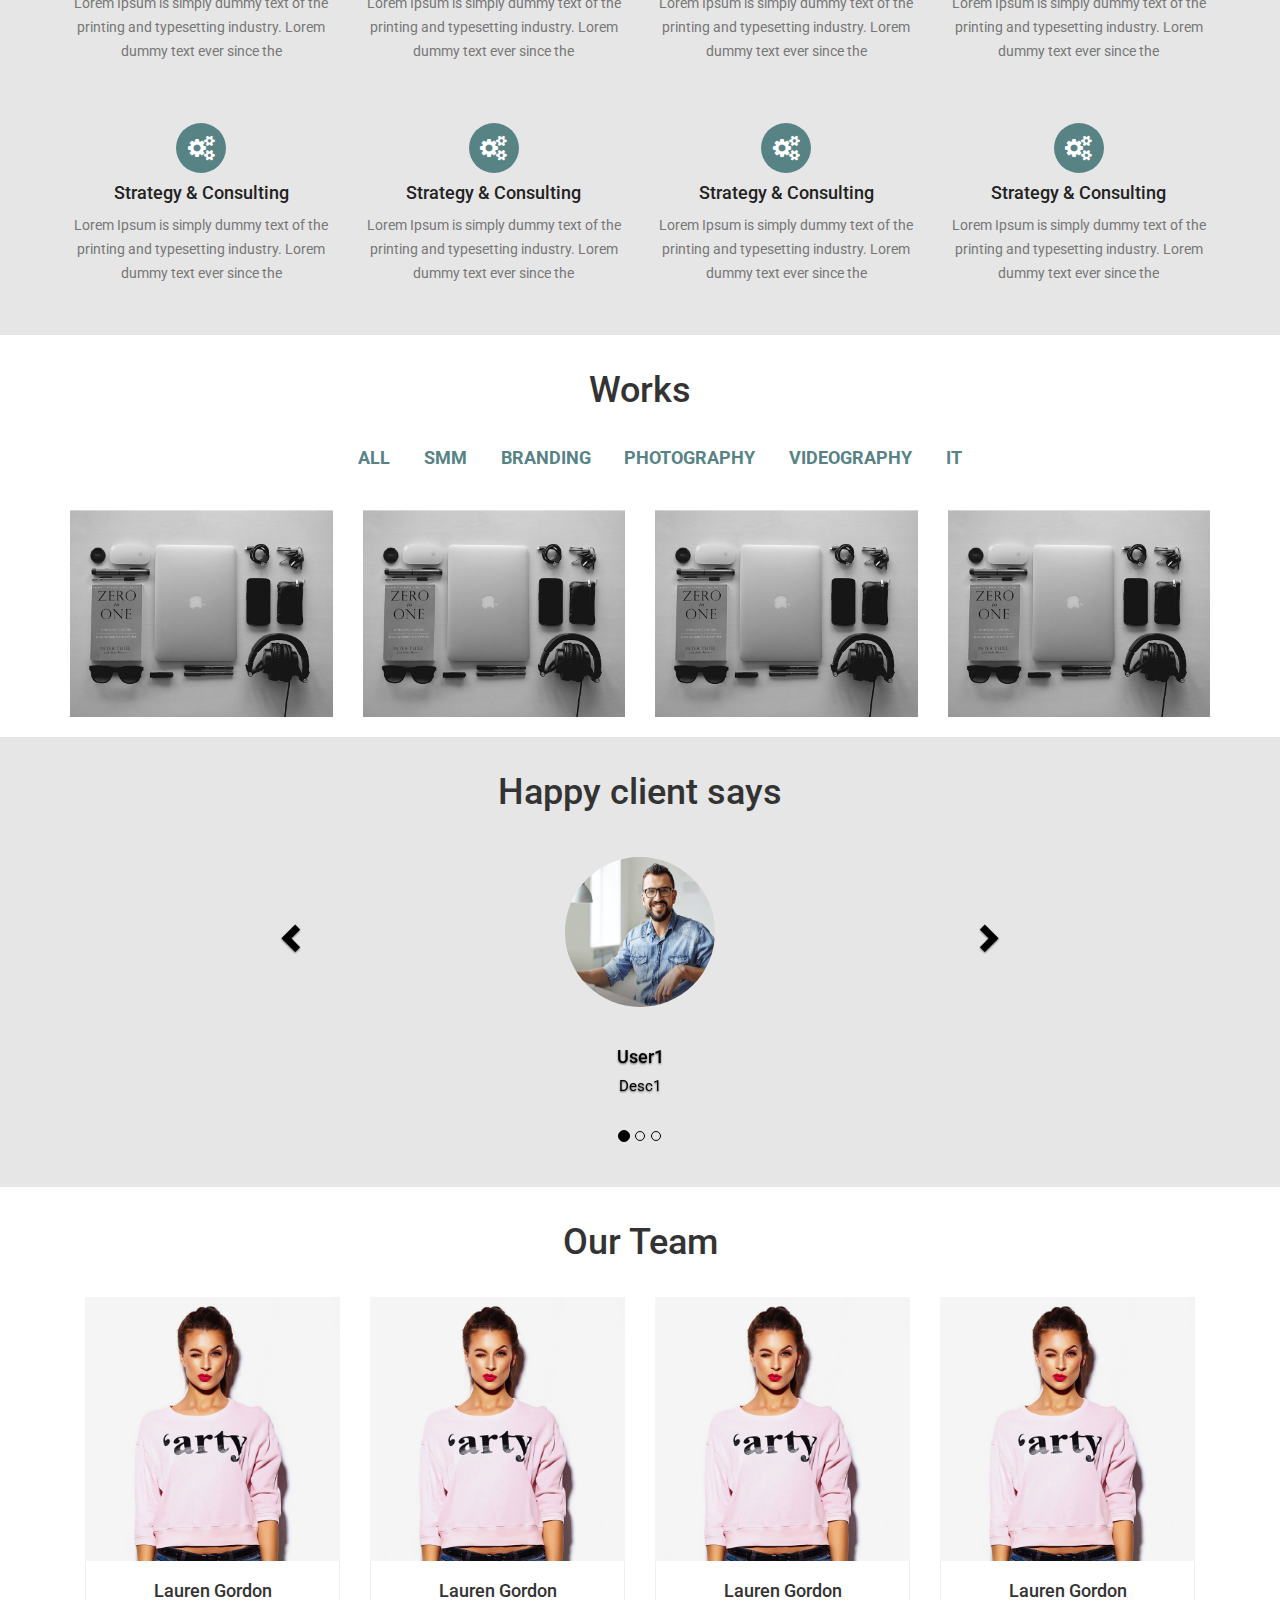
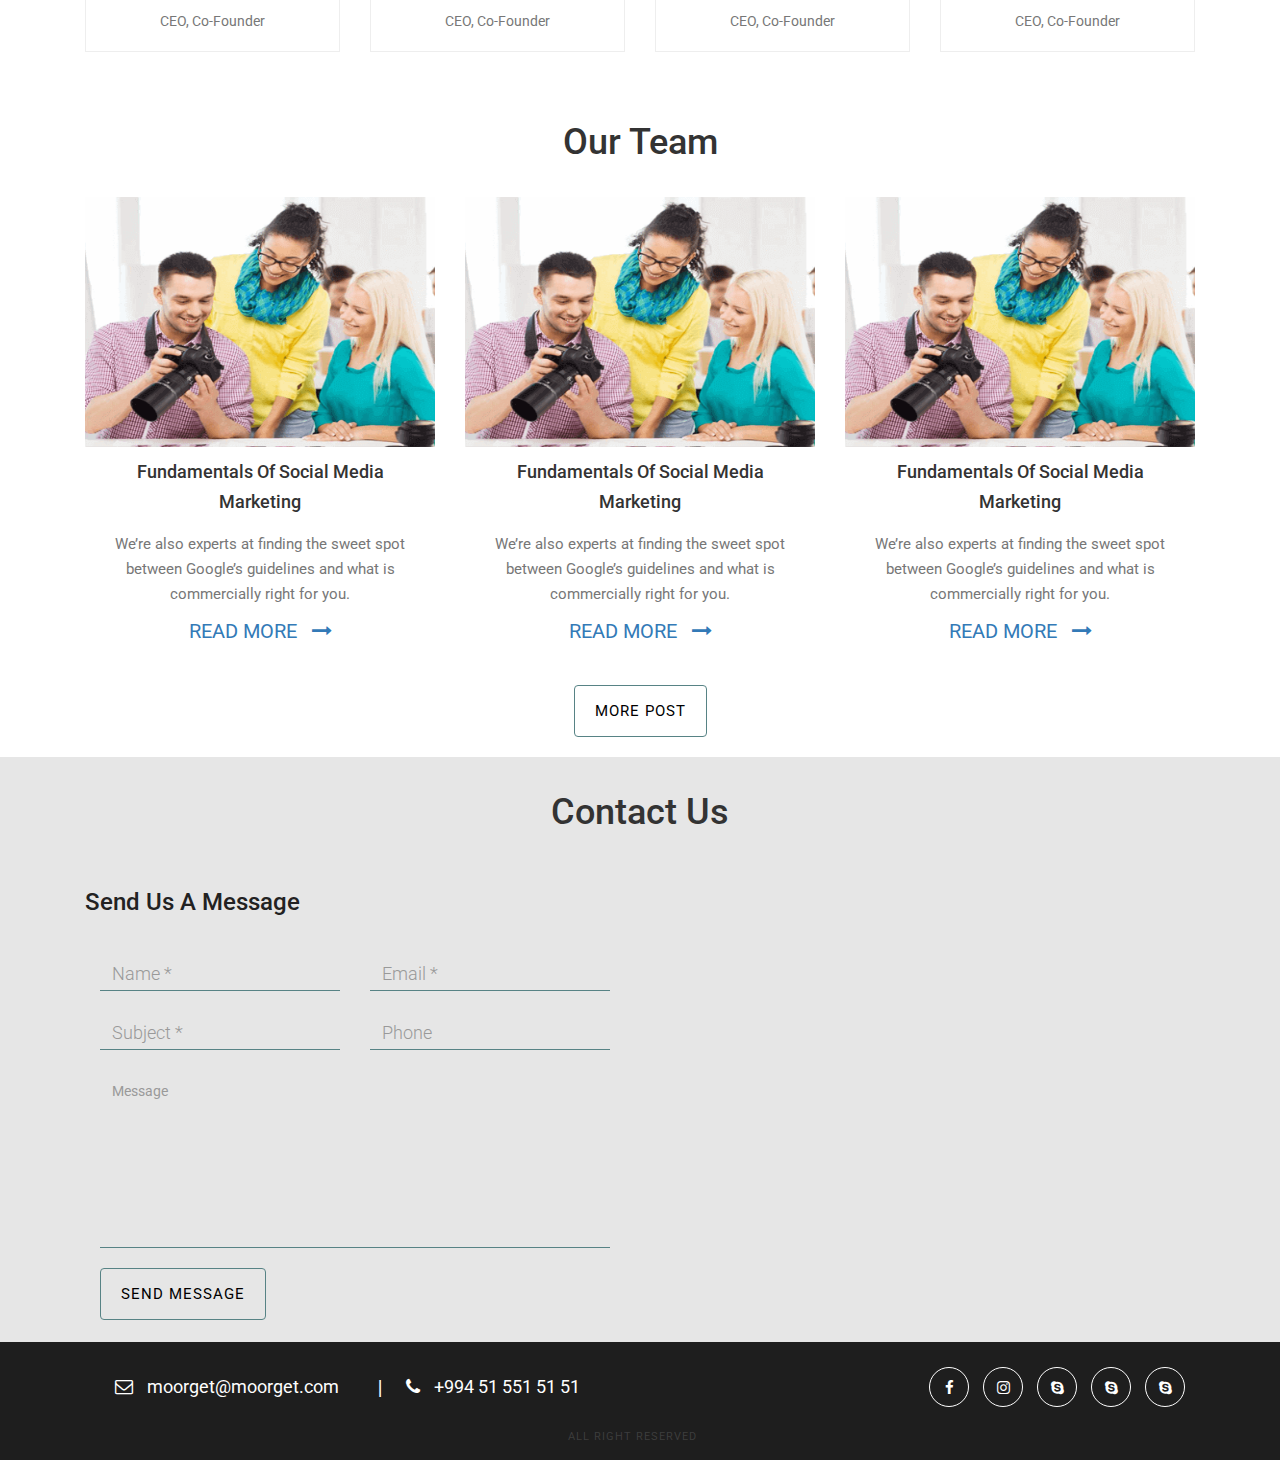
==== commit 49f24d8f: "moorget" ====
--- a/index.html
+++ b/index.html
@@ -473,6 +473,57 @@
     </section>
     <!-- team sectionun sonu -->
 
+    <!-- posts sectionun bashlangici -->
+    <section id="posts" data-scroll-index="6">
+      <div class="container">
+        <div class="row text-center">
+          <h5>Our Team</h5>
+        </div>
+        <div class="text-center">
+          <div class="col-md-4 col-lg-4 col-sm-6 col-xs-12">
+            <div class="post">
+              <div class="post_img">
+                <img src="images/post.png" class="img-responsive" alt="">
+              </div>
+              <div class="post_caption">
+                <h5>Fundamentals Of Social Media Marketing</h5>
+                <p>We’re also experts at finding the sweet spot between Google’s guidelines and what is commercially right for you.</p>
+                <a href="#">READ MORE <i class="fa fa-long-arrow-right" aria-hidden="true"></i></a>
+              </div>
+            </div>
+          </div>
+          <div class="col-md-4 col-lg-4 col-sm-6 col-xs-12">
+            <div class="post">
+              <div class="post_img">
+                <img src="images/post.png" class="img-responsive" alt="">
+              </div>
+              <div class="post_caption">
+                <h5>Fundamentals Of Social Media Marketing</h5>
+                <p>We’re also experts at finding the sweet spot between Google’s guidelines and what is commercially right for you.</p>
+                <a href="#">READ MORE <i class="fa fa-long-arrow-right" aria-hidden="true"></i></a>
+              </div>
+            </div>
+          </div>
+          <div class="col-md-4 col-lg-4 col-sm-6 col-xs-12">
+            <div class="post">
+              <div class="post_img">
+                <img src="images/post.png" class="img-responsive" alt="">
+              </div>
+              <div class="post_caption">
+                <h5>Fundamentals Of Social Media Marketing</h5>
+                <p>We’re also experts at finding the sweet spot between Google’s guidelines and what is commercially right for you.</p>
+                <a href="#">READ MORE <i class="fa fa-long-arrow-right" aria-hidden="true"></i></a>
+              </div>
+            </div>
+          </div>
+        </div>
+        <div class="row text-center">
+          <a href="#" class="btn more_post">more post</a>
+        </div>
+      </div>
+    </section>
+    <!-- posts secionun sonu -->
+
     <!-- contact sectionun bashlangici -->
     <section id="contact" data-scroll-index="6">
       <div class="container">
--- a/assets/css/style.css
+++ b/assets/css/style.css
@@ -344,10 +344,73 @@
     box-shadow: 0 3px 20px rgba(0, 0, 0, 0.15);
     transition: all .5s ease; }
 
+#posts {
+  width: 100%;
+  min-height: 400px;
+  padding: 20px 0; }
+  #posts h5 {
+    font-size: 36px;
+    line-height: 50px;
+    font-family: 'Roboto';
+    margin-bottom: 30px; }
+  #posts .post {
+    transition: all .5s ease;
+    transform: translateY(0px); }
+    #posts .post .post_img {
+      height: 250px;
+      width: 100%; }
+      #posts .post .post_img img {
+        width: 100%;
+        height: 100%; }
+    #posts .post .post_caption {
+      padding: 0 10px; }
+      #posts .post .post_caption h5 {
+        font-size: 18px;
+        font-family: 'Roboto';
+        line-height: 30px;
+        margin-bottom: 15px; }
+      #posts .post .post_caption p {
+        font-size: 15px;
+        line-height: 25px;
+        color: #777;
+        font-family: 'Roboto'; }
+      #posts .post .post_caption a {
+        text-decoration: none;
+        text-align: center;
+        font-size: 20px;
+        font-style: bold;
+        font-family: 'Roboto';
+        text-transform: uppercase; }
+        #posts .post .post_caption a i {
+          margin-left: 10px; }
+  #posts .post:hover {
+    box-shadow: 20px 21px 65px 0 rgba(0, 0, 0, 0.12);
+    transition: all .5s ease;
+    transform: translateY(-10px); }
+  #posts .more_post {
+    margin-top: 40px;
+    background: transparent;
+    color: black;
+    text-decoration: none;
+    text-transform: uppercase;
+    font-size: 15px;
+    font-family: 'Roboto';
+    line-height: 50px;
+    font-weight: 400;
+    letter-spacing: 1px;
+    padding: 0 20px;
+    border: 1px solid #578385;
+    transition: all .5s ease; }
+  #posts .more_post:hover {
+    transition: all .5s ease;
+    background: #578385;
+    color: white; }
+
 #contact {
   width: 100%;
   min-height: 500px;
-  padding: 20px 0; }
+  padding: 20px 0;
+  background-color: #e6e6e6; }
   #contact h5 {
     font-size: 36px;
     line-height: 50px;
@@ -366,7 +429,8 @@
     line-height: 30px;
     font-weight: 300;
     margin-bottom: 25px;
-    font-family: 'Roboto'; }
+    font-family: 'Roboto';
+    background-color: transparent; }
   #contact .message textarea {
     outline: none;
     resize: none;
@@ -374,7 +438,8 @@
     border-bottom: 1px solid #578385;
     font-family: 'Roboto';
     border-radius: 0px;
-    box-shadow: none; }
+    box-shadow: none;
+    background-color: transparent; }
   #contact .message button {
     margin-top: 20px;
     background: transparent;
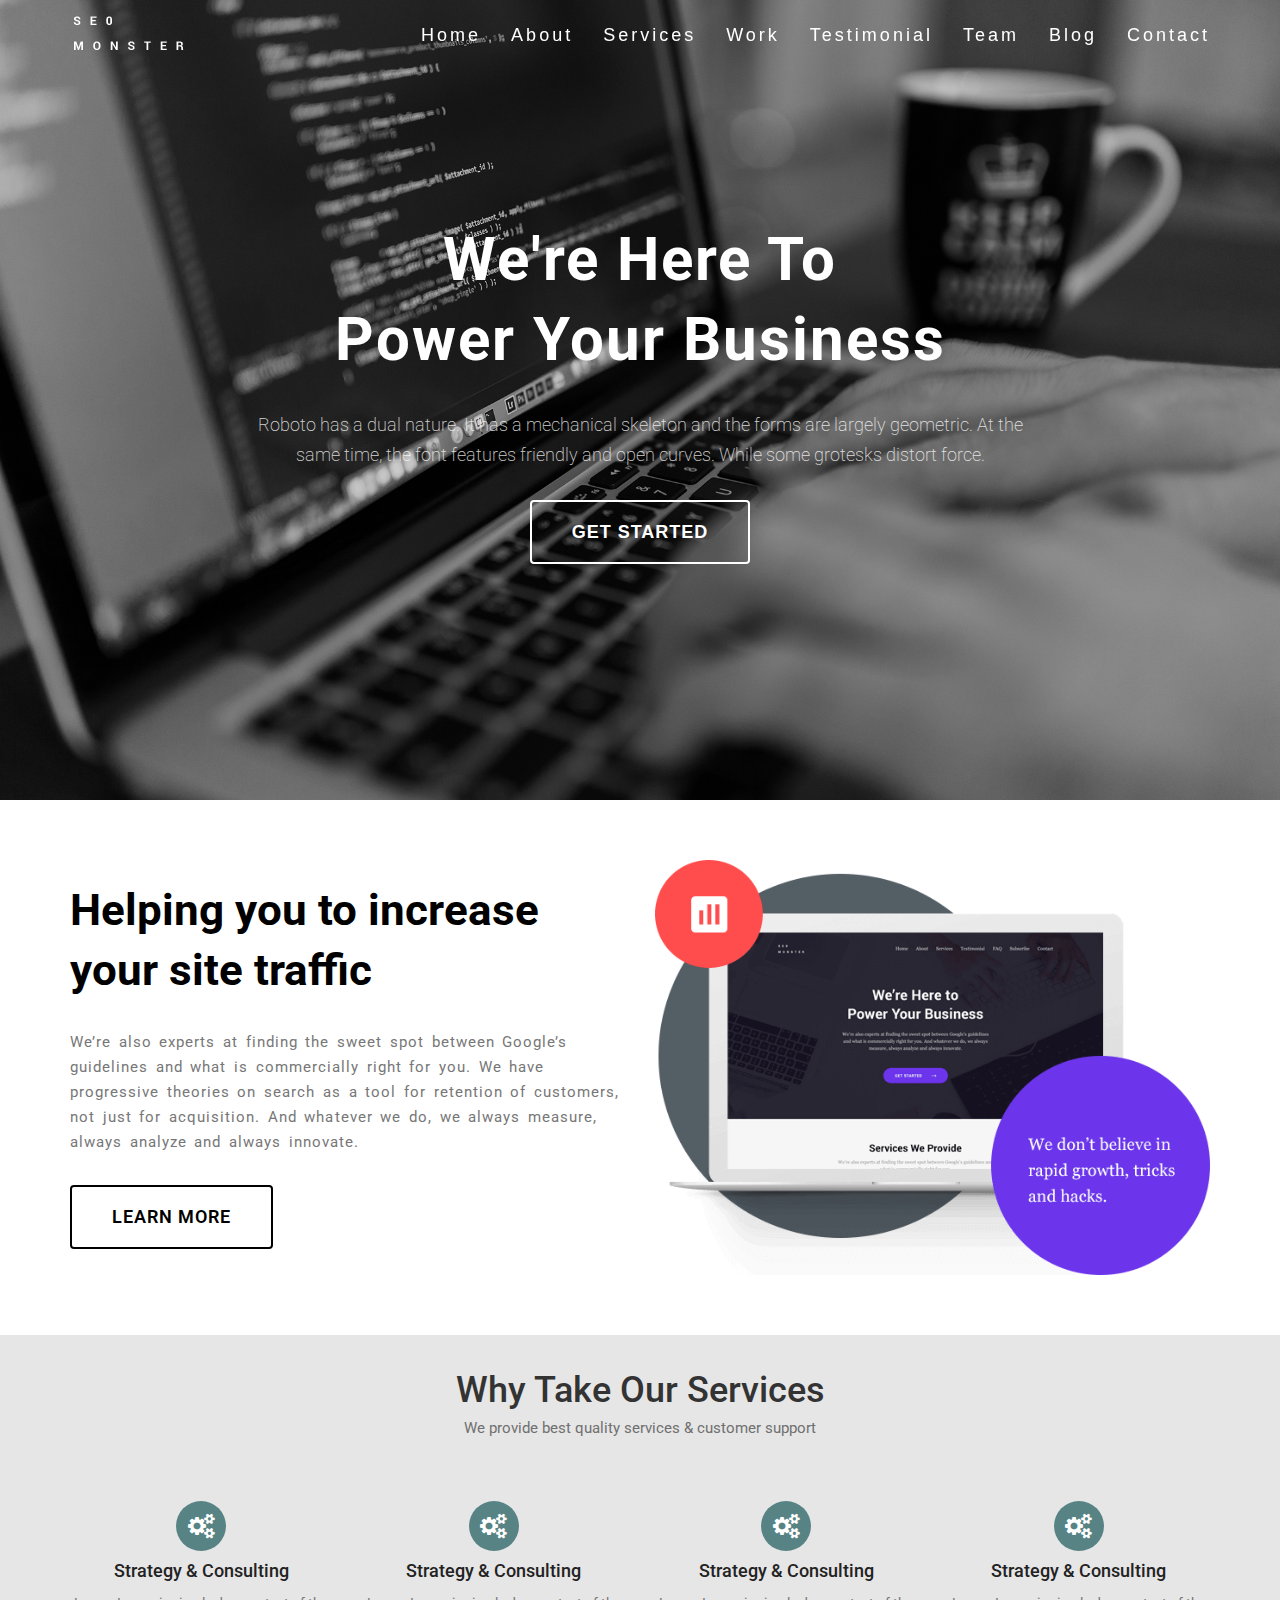
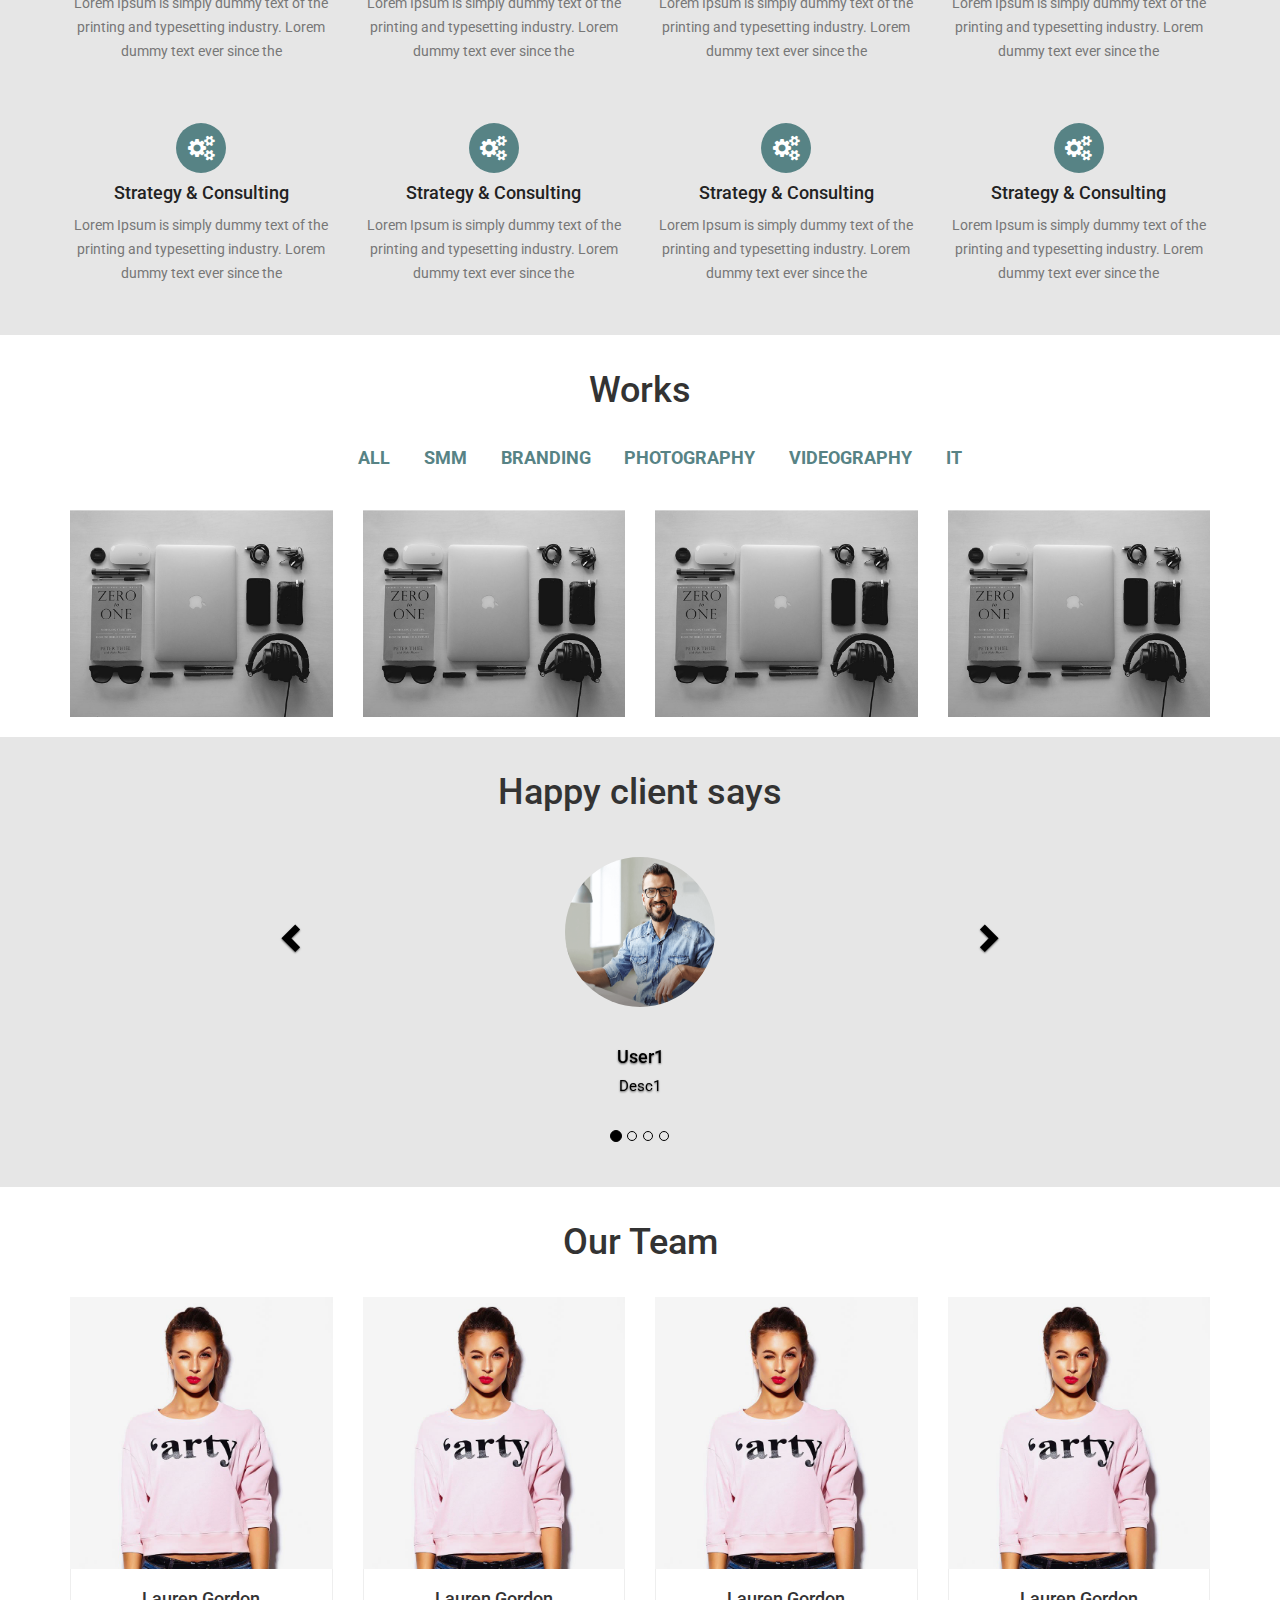
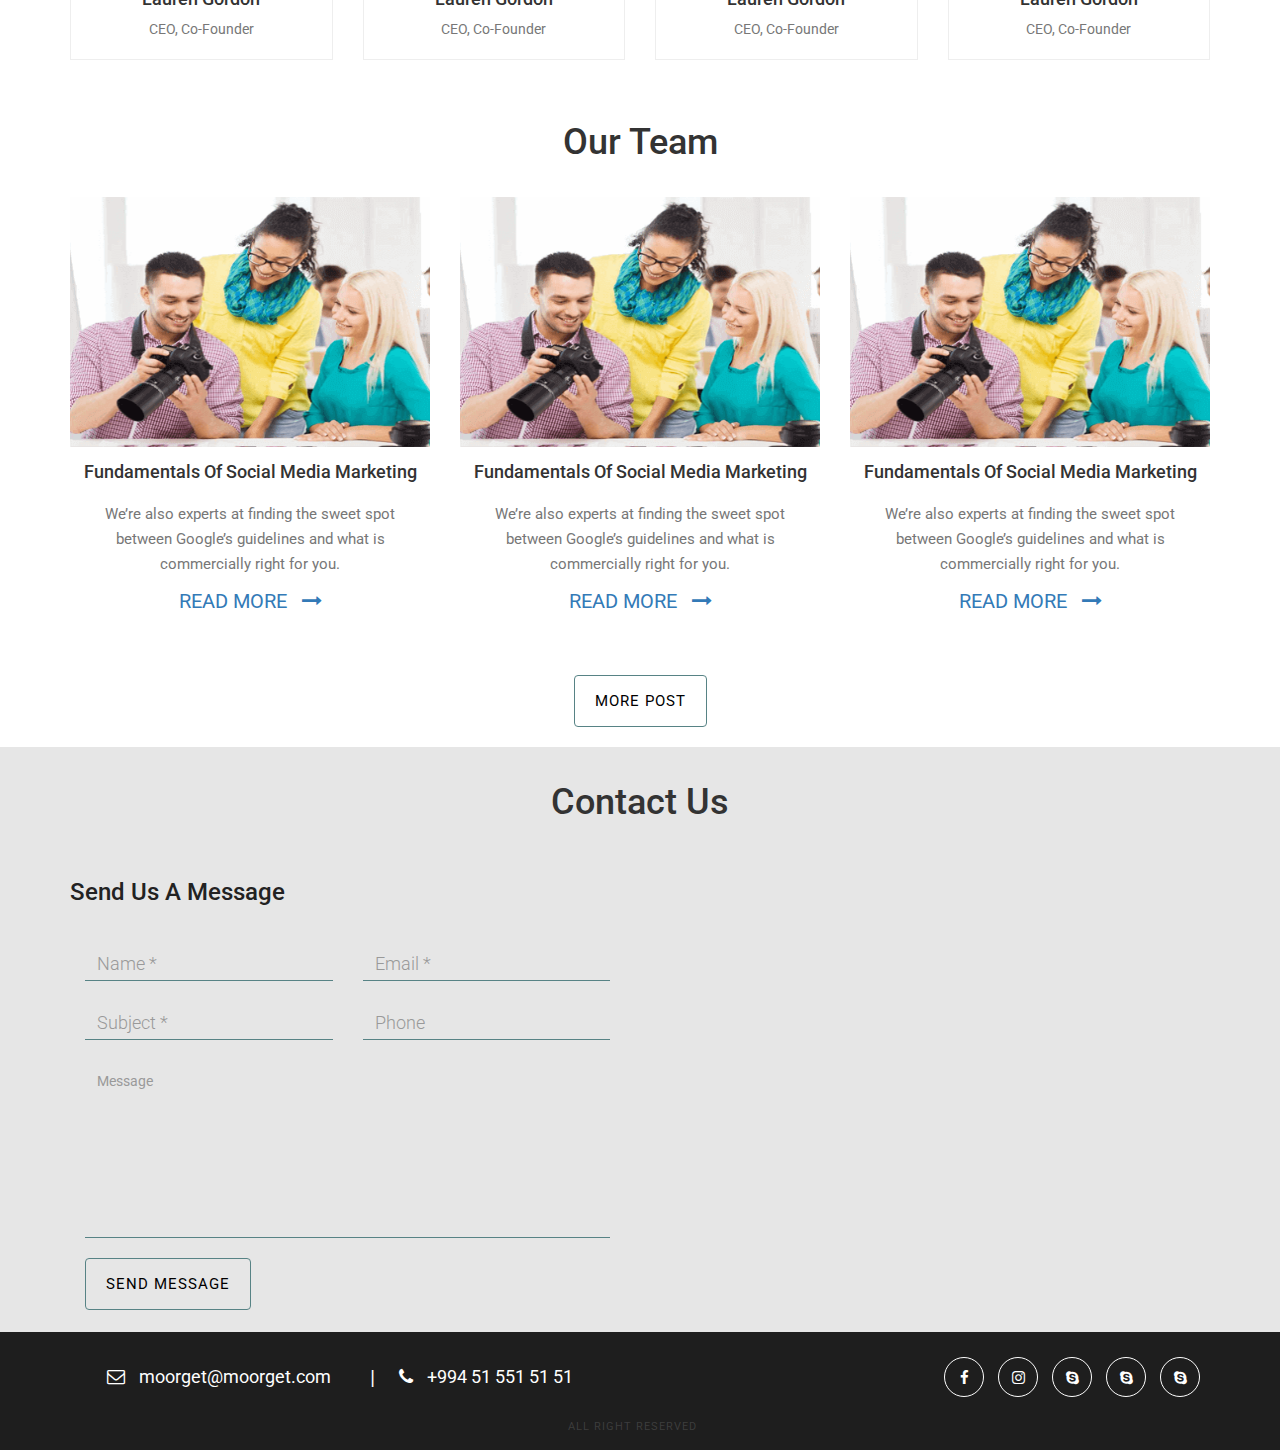
==== commit 84069375: "moorget" ====
--- a/index.html
+++ b/index.html
@@ -27,13 +27,14 @@
           <!-- Collect the nav links, forms, and other content for toggling -->
           <div class="collapse navbar-collapse" id="bs-example-navbar-collapse-1">
             <ul class="nav navbar-nav navbar-right">
-              <li><a data-scroll-nav="0">Home</a></li>
-              <li><a data-scroll-nav="1">About</a></li>
-              <li><a data-scroll-nav="2">Services</a></li>
-              <li><a data-scroll-nav="3">Work</a></li>
-              <li><a data-scroll-nav="4">Testimonial</a></li>
-              <li><a data-scroll-nav="5">Team</a></li>
-              <li><a data-scroll-nav="6">Contact</a></li>
+              <li><a href="#header">Home</a></li>
+              <li><a href="#about_us">About</a></li>
+              <li><a href="#services">Services</a></li>
+              <li><a href="#works">Work</a></li>
+              <li><a href="#feedbacks">Testimonial</a></li>
+              <li><a href="#team">Team</a></li>
+              <li><a href="#posts">Blog</a></li>
+              <li><a href="#contact">Contact</a></li>
             </ul>
           </div><!-- /.navbar-collapse -->
         </div><!-- /.container -->
@@ -343,17 +344,16 @@
 
     <!-- feedbacks sectionun bashlangici -->
     <section id="feedbacks" data-scroll-index="4">
-
       <div class="text-center">
         <h5>Happy client says</h5>
       </div>
-
       <div id="carousel-example-generic" class="carousel slide" data-ride="carousel">
           <!-- Indicators -->
           <ol class="carousel-indicators">
             <li data-target="#carousel-example-generic" data-slide-to="0" class="active"></li>
             <li data-target="#carousel-example-generic" data-slide-to="1"></li>
             <li data-target="#carousel-example-generic" data-slide-to="2"></li>
+            <li data-target="#carousel-example-generic" data-slide-to="3"></li>
           </ol>
 
           <!-- Wrapper for slides -->
@@ -373,6 +373,24 @@
                 <div class="carousel-caption">
                   <h3>User2</h3>
                   <p>Desc2</p>
+                </div>
+              </center>
+            </div>
+            <div class="item">
+              <center>
+                <img src="images/user.png" alt="...">
+                <div class="carousel-caption">
+                  <h3>User3</h3>
+                  <p>Desc3</p>
+                </div>
+              </center>
+            </div>
+            <div class="item">
+              <center>
+                <img src="images/user.png" alt="...">
+                <div class="carousel-caption">
+                  <h3>User4</h3>
+                  <p>Desc4</p>
                 </div>
               </center>
             </div>
@@ -396,76 +414,78 @@
       <div class="text-center">
         <h5>Our Team</h5>
       </div>
-      <div class="container">
-        <div class="col-md-3 col-lg-3 col-sm-6 col-xs-12">
-          <div class="member">
-            <div class="member_img">
-              <img src="images/member.jpg" class="img-responsive" alt="">
-                <div class="member_social text-center">
-                  <ul>
-                    <li><a href="#"> <i class="fa fa-facebook" aria-hidden="true"></i> </a></li>
-                    <li><a href="#"> <i class="fa fa-instagram" aria-hidden="true"></i> </a></li>
-                    <li><a href="#"> <i class="fa fa-skype" aria-hidden="true"></i> </a></li>
-                  </ul>
-                </div>
-            </div>
-            <div class="member_info text-center">
-              <h4>Lauren Gordon</h4>     <!-- member name -->
-              <p>CEO, Co-Founder</p>      <!-- member position -->
-            </div>
-          </div>
-        </div>
-        <div class="col-md-3 col-lg-3 col-sm-6 col-xs-12">
-          <div class="member">
-            <div class="member_img">
-              <img src="images/member.jpg" class="img-responsive" alt="">
-                <div class="member_social text-center">
-                  <ul>
-                    <li><a href="#"> <i class="fa fa-facebook" aria-hidden="true"></i> </a></li>
-                    <li><a href="#"> <i class="fa fa-instagram" aria-hidden="true"></i> </a></li>
-                    <li><a href="#"> <i class="fa fa-skype" aria-hidden="true"></i> </a></li>
-                  </ul>
-                </div>
-            </div>
-            <div class="member_info text-center">
-              <h4>Lauren Gordon</h4>     <!-- member name -->
-              <p>CEO, Co-Founder</p>      <!-- member position -->
-            </div>
-          </div>
-        </div>
-        <div class="col-md-3 col-lg-3 col-sm-6 col-xs-12">
-          <div class="member">
-            <div class="member_img">
-              <img src="images/member.jpg" class="img-responsive" alt="">
-                <div class="member_social text-center">
-                  <ul>
-                    <li><a href="#"> <i class="fa fa-facebook" aria-hidden="true"></i> </a></li>
-                    <li><a href="#"> <i class="fa fa-instagram" aria-hidden="true"></i> </a></li>
-                    <li><a href="#"> <i class="fa fa-skype" aria-hidden="true"></i> </a></li>
-                  </ul>
-                </div>
-            </div>
-            <div class="member_info text-center">
-              <h4>Lauren Gordon</h4>     <!-- member name -->
-              <p>CEO, Co-Founder</p>      <!-- member position -->
-            </div>
-          </div>
-        </div>
-        <div class="col-md-3 col-lg-3 col-sm-6 col-xs-12">
-          <div class="member">
-            <div class="member_img">
-              <img src="images/member.jpg" class="img-responsive" alt="">
-                <div class="member_social text-center">
-                  <ul>
-                    <li><a href="#"> <i class="fa fa-facebook" aria-hidden="true"></i> </a></li>
-                    <li><a href="#"> <i class="fa fa-instagram" aria-hidden="true"></i> </a></li>
-                    <li><a href="#"> <i class="fa fa-skype" aria-hidden="true"></i> </a></li>
-                  </ul>
-                </div>
-            </div>
-            <div class="member_info text-center">
-              <h4>Lauren Gordon</h4>     <!-- member name -->
-              <p>CEO, Co-Founder</p>      <!-- member position -->
+      <div class="container text-center">
+        <div class="row text-center">
+          <div class="col-md-3 col-lg-3 col-sm-6 col-xs-12">
+            <div class="member">
+              <div class="member_img">
+                <img src="images/member.jpg" class="img-responsive" alt="">
+                  <div class="member_social text-center">
+                    <ul>
+                      <li><a href="#"> <i class="fa fa-facebook" aria-hidden="true"></i> </a></li>
+                      <li><a href="#"> <i class="fa fa-instagram" aria-hidden="true"></i> </a></li>
+                      <li><a href="#"> <i class="fa fa-skype" aria-hidden="true"></i> </a></li>
+                    </ul>
+                  </div>
+              </div>
+              <div class="member_info text-center">
+                <h4>Lauren Gordon</h4>     <!-- member name -->
+                <p>CEO, Co-Founder</p>      <!-- member position -->
+              </div>
+            </div>
+          </div>
+          <div class="col-md-3 col-lg-3 col-sm-6 col-xs-12">
+            <div class="member">
+              <div class="member_img">
+                <img src="images/member.jpg" class="img-responsive" alt="">
+                  <div class="member_social text-center">
+                    <ul>
+                      <li><a href="#"> <i class="fa fa-facebook" aria-hidden="true"></i> </a></li>
+                      <li><a href="#"> <i class="fa fa-instagram" aria-hidden="true"></i> </a></li>
+                      <li><a href="#"> <i class="fa fa-skype" aria-hidden="true"></i> </a></li>
+                    </ul>
+                  </div>
+              </div>
+              <div class="member_info text-center">
+                <h4>Lauren Gordon</h4>     <!-- member name -->
+                <p>CEO, Co-Founder</p>      <!-- member position -->
+              </div>
+            </div>
+          </div>
+          <div class="col-md-3 col-lg-3 col-sm-6 col-xs-12">
+            <div class="member">
+              <div class="member_img">
+                <img src="images/member.jpg" class="img-responsive" alt="">
+                  <div class="member_social text-center">
+                    <ul>
+                      <li><a href="#"> <i class="fa fa-facebook" aria-hidden="true"></i> </a></li>
+                      <li><a href="#"> <i class="fa fa-instagram" aria-hidden="true"></i> </a></li>
+                      <li><a href="#"> <i class="fa fa-skype" aria-hidden="true"></i> </a></li>
+                    </ul>
+                  </div>
+              </div>
+              <div class="member_info text-center">
+                <h4>Lauren Gordon</h4>     <!-- member name -->
+                <p>CEO, Co-Founder</p>      <!-- member position -->
+              </div>
+            </div>
+          </div>
+          <div class="col-md-3 col-lg-3 col-sm-6 col-xs-12">
+            <div class="member">
+              <div class="member_img">
+                <img src="images/member.jpg" class="img-responsive" alt="">
+                  <div class="member_social text-center">
+                    <ul>
+                      <li><a href="#"> <i class="fa fa-facebook" aria-hidden="true"></i> </a></li>
+                      <li><a href="#"> <i class="fa fa-instagram" aria-hidden="true"></i> </a></li>
+                      <li><a href="#"> <i class="fa fa-skype" aria-hidden="true"></i> </a></li>
+                    </ul>
+                  </div>
+              </div>
+              <div class="member_info text-center">
+                <h4>Lauren Gordon</h4>     <!-- member name -->
+                <p>CEO, Co-Founder</p>      <!-- member position -->
+              </div>
             </div>
           </div>
         </div>
@@ -479,7 +499,7 @@
         <div class="row text-center">
           <h5>Our Team</h5>
         </div>
-        <div class="text-center">
+        <div class="row text-center">
           <div class="col-md-4 col-lg-4 col-sm-6 col-xs-12">
             <div class="post">
               <div class="post_img">
@@ -488,7 +508,7 @@
               <div class="post_caption">
                 <h5>Fundamentals Of Social Media Marketing</h5>
                 <p>We’re also experts at finding the sweet spot between Google’s guidelines and what is commercially right for you.</p>
-                <a href="#">READ MORE <i class="fa fa-long-arrow-right" aria-hidden="true"></i></a>
+                <a href="single.html">READ MORE <i class="fa fa-long-arrow-right" aria-hidden="true"></i></a>
               </div>
             </div>
           </div>
@@ -500,7 +520,7 @@
               <div class="post_caption">
                 <h5>Fundamentals Of Social Media Marketing</h5>
                 <p>We’re also experts at finding the sweet spot between Google’s guidelines and what is commercially right for you.</p>
-                <a href="#">READ MORE <i class="fa fa-long-arrow-right" aria-hidden="true"></i></a>
+                <a href="single.html">READ MORE <i class="fa fa-long-arrow-right" aria-hidden="true"></i></a>
               </div>
             </div>
           </div>
@@ -512,13 +532,13 @@
               <div class="post_caption">
                 <h5>Fundamentals Of Social Media Marketing</h5>
                 <p>We’re also experts at finding the sweet spot between Google’s guidelines and what is commercially right for you.</p>
-                <a href="#">READ MORE <i class="fa fa-long-arrow-right" aria-hidden="true"></i></a>
+                <a href="single.html">READ MORE <i class="fa fa-long-arrow-right" aria-hidden="true"></i></a>
               </div>
             </div>
           </div>
         </div>
         <div class="row text-center">
-          <a href="#" class="btn more_post">more post</a>
+          <a href="blog.html" class="btn more_post">more post</a>
         </div>
       </div>
     </section>
@@ -530,6 +550,7 @@
         <div class="text-center">
           <h5>Contact Us</h5>
         </div>
+        <div class="row">
           <div class="col-md-6 col-lg-6 col-sm-6 col-xs-12">
             <div class="message">
               <h5>Send Us A Message</h5>
@@ -558,28 +579,31 @@
           <div class="col-md-6 col-xs-12 col-lg-6 col-sm-6">
             <iframe src="https://www.google.com/maps/embed?pb=!1m24!1m12!1m3!1d759.8014382492416!2d49.82916352923827!3d40.38213224871056!2m3!1f0!2f0!3f0!3m2!1i1024!2i768!4f13.1!4m9!3e6!4m3!3m2!1d40.382208399999996!2d49.8296302!4m3!3m2!1d40.3822002!2d49.829622099999995!5e0!3m2!1sen!2s!4v1504175375226" width="100%" height="400px" frameborder="0" style="border:0" allowfullscreen></iframe>
           </div>
+        </div>
       </div>
     </section>
     <!-- contact sectionun sonu -->
 
     <!-- footer sectionun bashlangici -->
     <footer>
-      <div class="container text-center">
-        <div class="col-md-6 col-lg-6 col-sm-6 col-xs-12">
-          <p><i class="fa fa-envelope-o" aria-hidden="true"></i> moorget@moorget.com</p>
-          <span>|</span>
-          <p><i class="fa fa-phone" aria-hidden="true"></i> +994 51 551 51 51</p>
-        </div>
-        <div class="col-md-6 col-lg-6 col-sm-6 col-xs-12">
-          <ul>
-            <li><a href="#"> <i class="fa fa-facebook" aria-hidden="true"></i> </a></li>
-            <li><a href="#"> <i class="fa fa-instagram" aria-hidden="true"></i> </a></li>
-            <li><a href="#"> <i class="fa fa-skype" aria-hidden="true"></i> </a></li>
-            <li><a href="#"> <i class="fa fa-skype" aria-hidden="true"></i> </a></li>
-            <li><a href="#"> <i class="fa fa-skype" aria-hidden="true"></i> </a></li>
-          </ul>
-        </div>
-        <p class="copyright">All right Reserved</p>
+      <div class="container">
+        <div class="row text-center">
+          <div class="col-md-6 col-lg-6 col-sm-6 col-xs-12">
+            <p><i class="fa fa-envelope-o" aria-hidden="true"></i> moorget@moorget.com</p>
+            <span>|</span>
+            <p><i class="fa fa-phone" aria-hidden="true"></i> +994 51 551 51 51</p>
+          </div>
+          <div class="col-md-6 col-lg-6 col-sm-6 col-xs-12">
+            <ul>
+              <li><a href="#"> <i class="fa fa-facebook" aria-hidden="true"></i> </a></li>
+              <li><a href="#"> <i class="fa fa-instagram" aria-hidden="true"></i> </a></li>
+              <li><a href="#"> <i class="fa fa-skype" aria-hidden="true"></i> </a></li>
+              <li><a href="#"> <i class="fa fa-skype" aria-hidden="true"></i> </a></li>
+              <li><a href="#"> <i class="fa fa-skype" aria-hidden="true"></i> </a></li>
+            </ul>
+          </div>
+          <p class="copyright">All right Reserved</p>
+        </div>
       </div>
     </footer>
     <!-- footer sectionun sonu -->
@@ -587,6 +611,6 @@
     <script type="text/javascript" src="assets/vendors/jquery/jquery-3.1.0.js"></script>
     <script type="text/javascript" src="assets/vendors/bootstrap/js/bootstrap.js"></script>
     <script type="text/javascript" src="assets/js/main.js"></script>
-    <script type="text/javascript" src="assets/js/scrollIt.js"></script>
+    <!-- <script type="text/javascript" src="assets/js/scrollIt.js"></script> -->
   </body>
 </html>
--- a/assets/css/style.css
+++ b/assets/css/style.css
@@ -21,6 +21,8 @@
         cursor: pointer; }
       #navbar .navbar .collapse .nav li a:hover {
         background: none; }
+      #navbar .navbar .collapse .nav li a:focus {
+        background: transparent; }
   @media screen and (max-width: 768px) {
     #navbar .navbar .collapse {
       background: black; } }
@@ -355,7 +357,8 @@
     margin-bottom: 30px; }
   #posts .post {
     transition: all .5s ease;
-    transform: translateY(0px); }
+    transform: translateY(0px);
+    padding-bottom: 20px; }
     #posts .post .post_img {
       height: 250px;
       width: 100%; }
@@ -511,6 +514,102 @@
     font-weight: 400;
     letter-spacing: 1px; }
 
+#single_post {
+  width: 100%;
+  min-height: 500px; }
+  #single_post .single_header {
+    width: 100%;
+    height: 250px;
+    background: url("../../images/banner.jpg"); }
+    #single_post .single_header h2 {
+      color: white;
+      font-size: 40px;
+      line-height: 40px;
+      font-family: 'Roboto';
+      margin-top: 100px; }
+  #single_post .single_post {
+    padding: 40px 0; }
+    #single_post .single_post p {
+      margin-top: 30px;
+      font-size: 15px;
+      line-height: 26px;
+      color: #707070;
+      font-family: 'Roboto'; }
+    #single_post .single_post .blogs {
+      width: 100%;
+      padding-right: 20px; }
+      #single_post .single_post .blogs .blog {
+        margin-top: 20px;
+        width: 100%; }
+        #single_post .single_post .blogs .blog .blog_img {
+          width: 100%;
+          height: 180px; }
+          #single_post .single_post .blogs .blog .blog_img img {
+            width: 100%;
+            height: 100%; }
+        #single_post .single_post .blogs .blog .blog_caption h3 {
+          margin-top: 0px; }
+          #single_post .single_post .blogs .blog .blog_caption h3 a {
+            text-decoration: none;
+            color: #222;
+            font-size: 24px;
+            line-height: 28px;
+            font-family: 'Roboto'; }
+          #single_post .single_post .blogs .blog .blog_caption h3 a:hover {
+            color: #578385; }
+        #single_post .single_post .blogs .blog .blog_caption p {
+          font-size: 15px;
+          line-height: 26px;
+          color: #707070;
+          font-family: 'Roboto'; }
+        #single_post .single_post .blogs .blog .blog_caption span {
+          font-size: 13px;
+          line-height: 26px;
+          color: #578385;
+          font-family: 'Roboto'; }
+    #single_post .single_post .side_section {
+      padding: 0 20px; }
+      #single_post .single_post .side_section h6 {
+        color: #000;
+        font-size: 24px;
+        line-height: 1.4;
+        font-family: 'Roboto'; }
+      #single_post .single_post .side_section .input-group {
+        border-radius: 0px;
+        height: 37px;
+        border: 1px solid #ddd;
+        width: 100%;
+        margin-bottom: 20px; }
+        #single_post .single_post .side_section .input-group input {
+          border: 0px;
+          width: 80%; }
+        #single_post .single_post .side_section .input-group button {
+          background: none;
+          border: 0px;
+          width: 20%;
+          color: #578385; }
+      #single_post .single_post .side_section ul {
+        padding-left: 0px;
+        text-align: left; }
+        #single_post .single_post .side_section ul li {
+          list-style: none;
+          border-bottom: 1px solid #ddd;
+          padding: 8px 0; }
+          #single_post .single_post .side_section ul li a {
+            text-decoration: none;
+            color: #666;
+            font-family: 'Roboto';
+            padding-left: 8px;
+            transition: all .5s ease; }
+            #single_post .single_post .side_section ul li a i {
+              color: #578385;
+              margin-right: 10px;
+              font-size: 17px; }
+          #single_post .single_post .side_section ul li a:hover {
+            color: #578385;
+            margin-left: 10px;
+            transition: all .5s ease; }
+
 @media screen and (max-width: 768px) {
   #header .header_content {
     padding: 0 20px; }
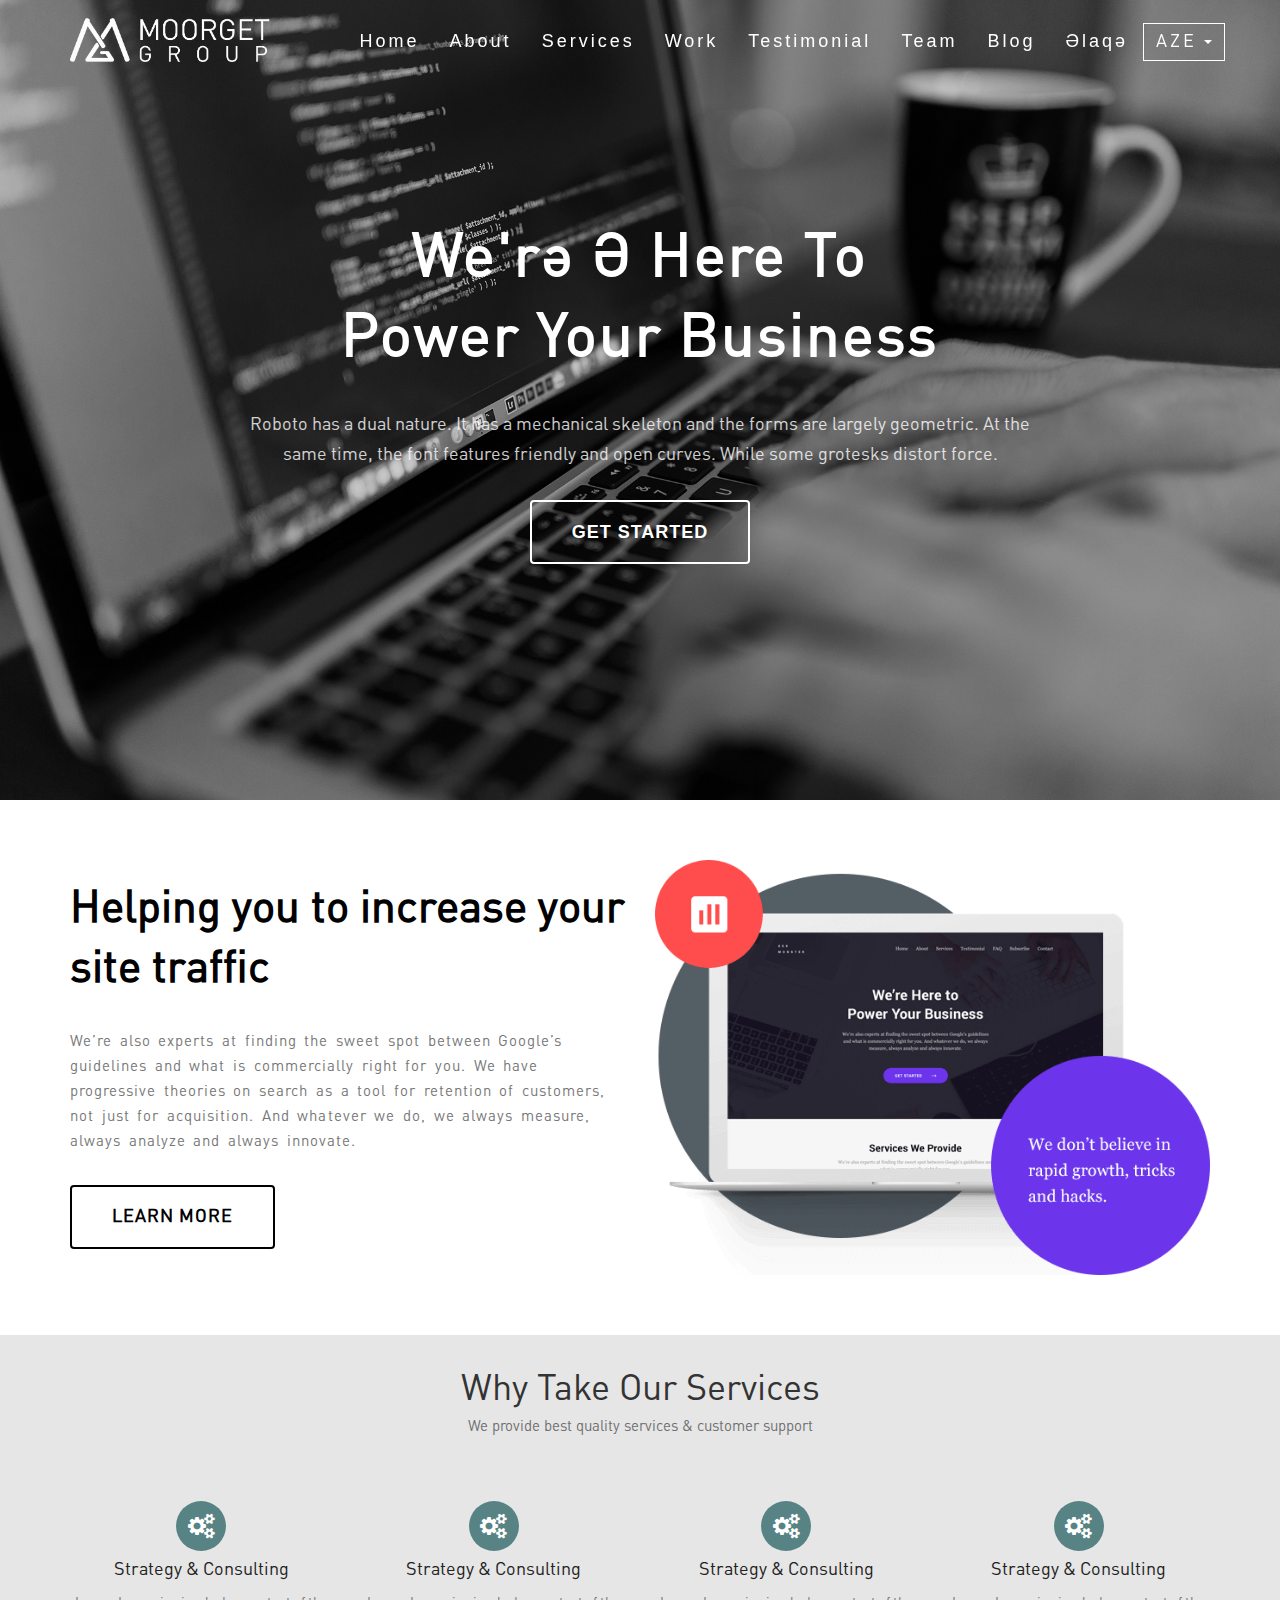
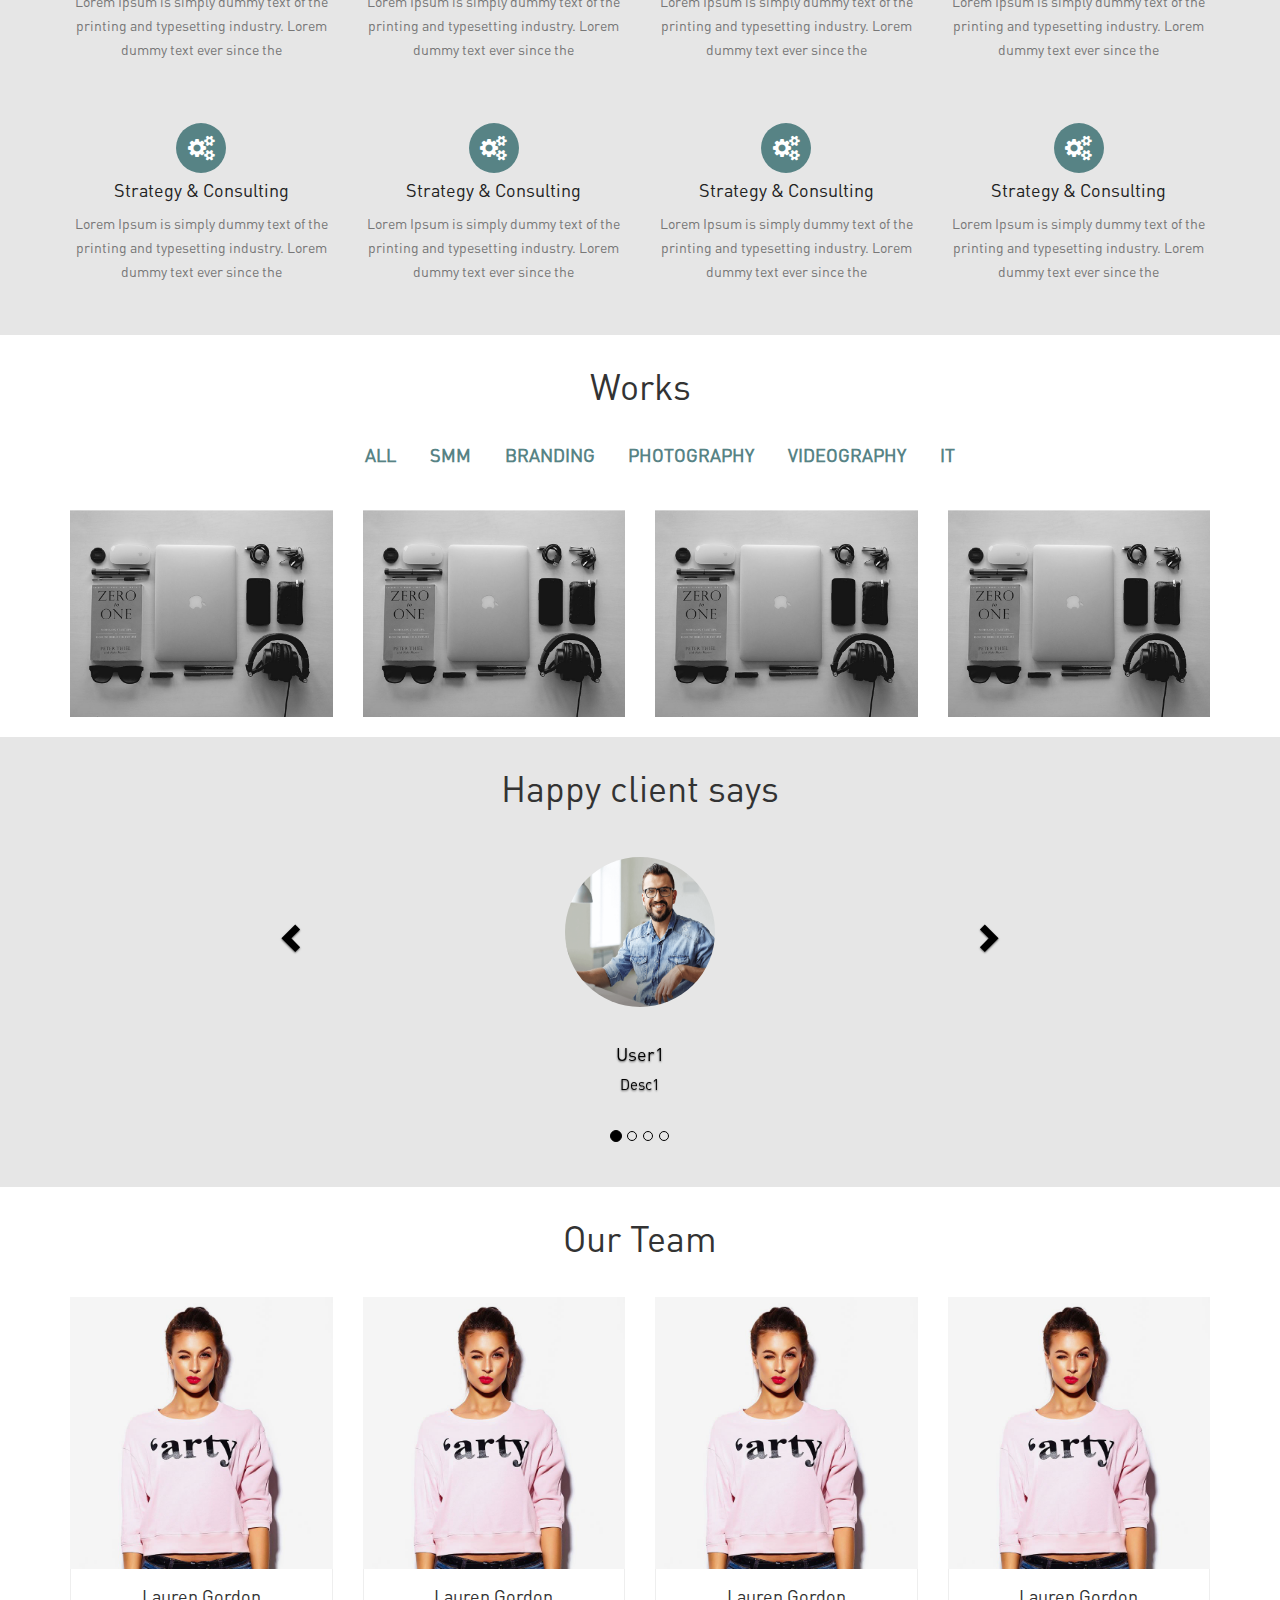
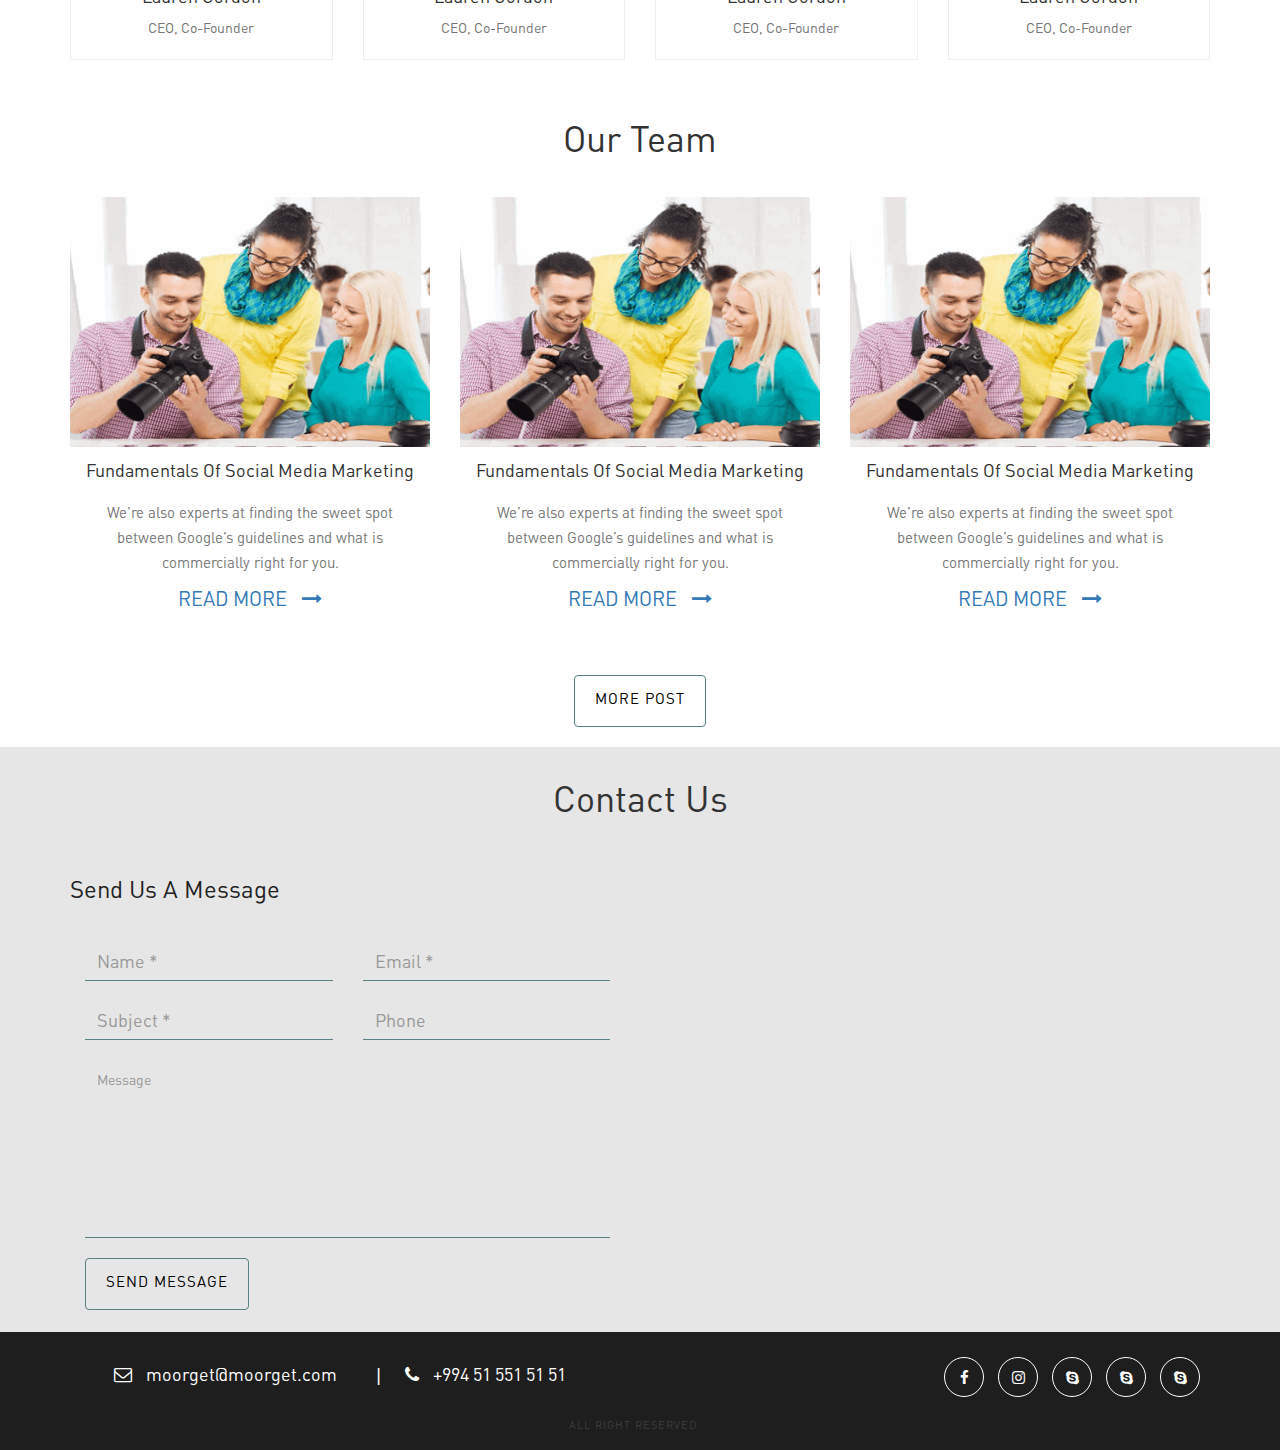
==== commit 5232692e: "moorget" ====
--- a/index.html
+++ b/index.html
@@ -27,14 +27,26 @@
           <!-- Collect the nav links, forms, and other content for toggling -->
           <div class="collapse navbar-collapse" id="bs-example-navbar-collapse-1">
             <ul class="nav navbar-nav navbar-right">
-              <li><a href="#header">Home</a></li>
-              <li><a href="#about_us">About</a></li>
-              <li><a href="#services">Services</a></li>
-              <li><a href="#works">Work</a></li>
-              <li><a href="#feedbacks">Testimonial</a></li>
-              <li><a href="#team">Team</a></li>
-              <li><a href="#posts">Blog</a></li>
-              <li><a href="#contact">Contact</a></li>
+              <li><a data-scroll-nav="0">Home</a></li>
+              <li><a data-scroll-nav="1">About</a></li>
+              <li><a data-scroll-nav="2">Services</a></li>
+              <li><a data-scroll-nav="3">Work</a></li>
+              <li><a data-scroll-nav="4">Testimonial</a></li>
+              <li><a data-scroll-nav="5">Team</a></li>
+              <li><a data-scroll-nav="6">Blog</a></li>
+              <li><a data-scroll-nav="7">Əlaqə</a></li>
+              <li>
+                <div class="dropdown">
+                  <button class="btn btn-default dropdown-toggle" type="button" id="dropdownMenu1" data-toggle="dropdown" aria-haspopup="true" aria-expanded="true">
+                    AZE
+                    <span class="caret"></span>
+                  </button>
+                  <ul class="dropdown-menu" aria-labelledby="dropdownMenu1">
+                    <li><a href="#">RUS</a></li>
+                    <li><a href="#">ENG</a></li>
+                  </ul>
+                </div>
+              </li>
             </ul>
           </div><!-- /.navbar-collapse -->
         </div><!-- /.container -->
@@ -47,10 +59,10 @@
       <!-- <div style="height:220px;"></div> -->
       <div class="text-center">
           <div class="header_content">
-            <h1>We're Here To <br>
+            <h1>We'rə Ə Here To <br>
               Power Your Business</h1>
             <p>Roboto has a dual nature. It has a mechanical skeleton and the forms are largely geometric. At the same time, the font features friendly and open curves. While some grotesks distort force.</p>
-            <button type="button" class="btn" name="button">Get Started</button>
+            <button type="button" class="btn" name="button" data-scroll-nav="7">Get Started</button>
           </div>
       </div>
     </section>
@@ -211,57 +223,60 @@
                       </div>
                     </div>
                   </div>
-                  <div class="col-md-3">
-                    <div class="item">
-                      <a href="#">
-                        <img src="images/portfolio1.jpg" class="img-responsive" alt="">
-                      </a>
-                      <div class="caption">
-                        <div class="border">
-                          <h4>Strategy & Consultant</h4>
-                          <ul>
-                            <li>Social / </li>
-                            <li>Smm / </li>
-                            <li>Branding</li>
-                          </ul>
-                        </div>
-                      </div>
-                    </div>
-                  </div>
-                  <div class="col-md-3">
-                    <div class="item">
-                      <a href="#">
-                        <img src="images/portfolio1.jpg" class="img-responsive" alt="">
-                      </a>
-                      <div class="caption">
-                        <div class="border">
-                          <h4>Strategy & Consultant</h4>
-                          <ul>
-                            <li>Social / </li>
-                            <li>Smm / </li>
-                            <li>Branding</li>
-                          </ul>
-                        </div>
-                      </div>
-                    </div>
-                  </div>
-                  <div class="col-md-3">
-                    <div class="item">
-                      <a href="#">
-                        <img src="images/portfolio1.jpg" class="img-responsive" alt="">
-                      </a>
-                      <div class="caption">
-                        <div class="border">
-                          <h4>Strategy & Consultant</h4>
-                          <ul>
-                            <li>Social / </li>
-                            <li>Smm / </li>
-                            <li>Branding</li>
-                          </ul>
-                        </div>
-                      </div>
-                    </div>
-                  </div>
+                  <div class="col-md-3 col-lg-3 col-sm-12 col-xs-12">
+                    <div class="item">
+                      <a href="#">
+                        <img src="images/portfolio1.jpg" class="img-responsive" alt="">
+                      </a>
+                      <div class="caption">
+                        <div class="border">
+                          <h4><a href="#">Strategy & Consultant</a></h4>
+                          <ul>
+                            <li>Social / </li>
+                            <li>Smm / </li>
+                            <li>Branding</li>
+                          </ul>
+                        </div>
+                      </div>
+                    </div>
+                  </div>
+                  <div class="col-md-3 col-lg-3 col-sm-12 col-xs-12">
+                    <div class="item">
+                      <a href="#">
+                        <img src="images/portfolio1.jpg" class="img-responsive" alt="">
+                      </a>
+                      <div class="caption">
+                        <div class="border">
+                          <h4><a href="#">Strategy & Consultant</a></h4>
+                          <ul>
+                            <li>Social / </li>
+                            <li>Smm / </li>
+                            <li>Branding</li>
+                          </ul>
+                        </div>
+                      </div>
+                    </div>
+                  </div>
+                  <div class="col-md-3 col-lg-3 col-sm-12 col-xs-12">
+                    <div class="item">
+                      <a href="#">
+                        <img src="images/portfolio1.jpg" class="img-responsive" alt="">
+                      </a>
+                      <div class="caption">
+                        <div class="border">
+                          <h4><a href="#">Strategy & Consultant</a></h4>
+                          <ul>
+                            <li>Social / </li>
+                            <li>Smm / </li>
+                            <li>Branding</li>
+                          </ul>
+                        </div>
+                      </div>
+                    </div>
+                  </div>
+
+
+
                 </div>
                 <div role="tabpanel" class="tab-pane items" id="collapse2">
                   <div class="col-md-3 col-lg-3 col-sm-12 col-xs-12">
@@ -545,7 +560,7 @@
     <!-- posts secionun sonu -->
 
     <!-- contact sectionun bashlangici -->
-    <section id="contact" data-scroll-index="6">
+    <section id="contact" data-scroll-index="7">
       <div class="container">
         <div class="text-center">
           <h5>Contact Us</h5>
@@ -611,6 +626,6 @@
     <script type="text/javascript" src="assets/vendors/jquery/jquery-3.1.0.js"></script>
     <script type="text/javascript" src="assets/vendors/bootstrap/js/bootstrap.js"></script>
     <script type="text/javascript" src="assets/js/main.js"></script>
-    <!-- <script type="text/javascript" src="assets/js/scrollIt.js"></script> -->
+    <script type="text/javascript" src="assets/js/scrollIt.js"></script>
   </body>
 </html>
--- a/assets/css/style.css
+++ b/assets/css/style.css
@@ -1,18 +1,24 @@
 @font-face {
   font-family: 'Roboto', sans-serif; }
+@font-face {
+  font-family: Din;
+  src: url("../fonts/DIN/FF_DIN_Pro_Regular.otf"); }
 #navbar {
   width: 100%; }
   #navbar .navbar {
     width: 100% !important;
     background: transparent;
-    height: 70px; }
+    height: 82px; }
+    #navbar .navbar .navbar-header img {
+      width: 200px; }
     #navbar .navbar .navbar-header button {
-      border: 1px solid white; }
+      border: 1px solid white;
+      margin-top: 18px; }
       #navbar .navbar .navbar-header button i {
         color: white;
         font-size: 22px; }
     #navbar .navbar .collapse .nav {
-      padding-top: 10px; }
+      padding-top: 16px; }
       #navbar .navbar .collapse .nav li a {
         color: white;
         font-size: 18px;
@@ -23,9 +29,30 @@
         background: none; }
       #navbar .navbar .collapse .nav li a:focus {
         background: transparent; }
+      #navbar .navbar .collapse .nav li .dropdown {
+        margin-top: 7px; }
+        #navbar .navbar .collapse .nav li .dropdown button {
+          background: transparent;
+          border: 1px solid white;
+          border-radius: 0px;
+          color: white;
+          font-size: 18px;
+          letter-spacing: 3px;
+          font-weight: 200;
+          font-family: 'Din';
+          padding-bottom: 4px; }
+        #navbar .navbar .collapse .nav li .dropdown ul {
+          width: 100px;
+          min-height: 30px; }
+          #navbar .navbar .collapse .nav li .dropdown ul li a {
+            color: black; }
   @media screen and (max-width: 768px) {
     #navbar .navbar .collapse {
-      background: black; } }
+      background: black; }
+    #navbar .navbar .dropdown {
+      margin-left: 12px; }
+      #navbar .navbar .dropdown ul li a {
+        color: white !important; } }
 
 #header {
   height: 800px;
@@ -44,7 +71,7 @@
       font-size: 60px;
       line-height: 80px;
       font-weight: bold;
-      font-family: 'Roboto';
+      font-family: 'Din';
       margin-top: 0px;
       padding-top: 220px; }
     #header .header_content p {
@@ -54,7 +81,7 @@
       line-height: 30px;
       font-weight: 200;
       opacity: 0.8;
-      font-family: 'Roboto'; }
+      font-family: 'Din'; }
     #header .header_content button {
       margin-top: 20px;
       background: transparent;
@@ -80,7 +107,7 @@
   color: black;
   padding: 60px 0; }
   #about_us h2 {
-    font-family: 'Roboto';
+    font-family: 'Din';
     font-size: 44px;
     line-height: 60px;
     font-weight: bold; }
@@ -88,7 +115,7 @@
     margin-top: 30px;
     font-size: 15px;
     line-height: 30px;
-    font-family: 'Roboto';
+    font-family: 'Din';
     color: #777;
     line-height: 25px;
     letter-spacing: 1px;
@@ -100,7 +127,7 @@
     text-decoration: none;
     text-transform: uppercase;
     font-size: 18px;
-    font-family: 'Roboto';
+    font-family: 'Din';
     line-height: 30px;
     font-weight: 600;
     letter-spacing: 1px;
@@ -126,13 +153,13 @@
   #services h5 {
     font-size: 36px;
     line-height: 50px;
-    font-family: 'Roboto';
+    font-family: 'Din';
     margin-bottom: 0px; }
   #services p {
     color: #707070;
     font-size: 15px;
     line-height: 26px;
-    font-family: 'Roboto';
+    font-family: 'Din';
     margin-bottom: 30px; }
   #services .service {
     margin-top: 30px; }
@@ -151,10 +178,10 @@
       color: #222;
       font-size: 18px;
       line-height: 1.1;
-      font-family: 'Roboto'; }
+      font-family: 'Din'; }
     #services .service p {
       color: #777;
-      font-family: 'Roboto';
+      font-family: 'Din';
       font-size: 14px;
       line-height: 24px;
       font-weight: 400;
@@ -167,7 +194,7 @@
   #works h5 {
     font-size: 36px;
     line-height: 50px;
-    font-family: 'Roboto';
+    font-family: 'Din';
     margin-bottom: 0px; }
   #works ul {
     border: none;
@@ -187,7 +214,7 @@
         margin-bottom: 1rem;
         text-transform: uppercase;
         font-weight: bold;
-        font-family: 'Roboto'; }
+        font-family: 'Din'; }
   #works .items {
     margin-top: 20px; }
     #works .items .item {
@@ -216,7 +243,7 @@
             margin-top: 60px; }
             #works .items .item .caption .border h4 a {
               color: #222;
-              font-family: 'Roboto';
+              font-family: 'Din';
               text-decoration: none; }
           #works .items .item .caption .border ul {
             padding: 0px; }
@@ -224,7 +251,7 @@
               list-style: none;
               display: inline-block;
               color: #777;
-              font-family: 'Roboto';
+              font-family: 'Din';
               font-size: 14px;
               line-height: 24px;
               font-weight: 300; }
@@ -241,7 +268,7 @@
   #feedbacks h5 {
     font-size: 36px;
     line-height: 50px;
-    font-family: 'Roboto';
+    font-family: 'Din';
     margin-bottom: 40px; }
   #feedbacks .carousel .carousel-indicators {
     top: 270px; }
@@ -261,11 +288,11 @@
       #feedbacks .carousel .carousel-inner .item .carousel-caption h3 {
         color: black;
         font-size: 18px;
-        font-family: 'Roboto'; }
+        font-family: 'Din'; }
       #feedbacks .carousel .carousel-inner .item .carousel-caption p {
         color: black;
         font-size: 15px;
-        font-family: 'Roboto'; }
+        font-family: 'Din'; }
   #feedbacks .carousel .carousel-control {
     background: transparent;
     color: black;
@@ -282,7 +309,7 @@
   #team h5 {
     font-size: 36px;
     line-height: 50px;
-    font-family: 'Roboto';
+    font-family: 'Din';
     margin-bottom: 30px; }
   #team .member {
     transition: all .5s ease; }
@@ -330,7 +357,7 @@
       padding: 10px;
       border: 1px solid #eee;
       border-top: 0px;
-      font-family: 'Roboto';
+      font-family: 'Din';
       transition: all .5s ease; }
       #team .member .member_info p {
         color: #777;
@@ -353,7 +380,7 @@
   #posts h5 {
     font-size: 36px;
     line-height: 50px;
-    font-family: 'Roboto';
+    font-family: 'Din';
     margin-bottom: 30px; }
   #posts .post {
     transition: all .5s ease;
@@ -369,20 +396,20 @@
       padding: 0 10px; }
       #posts .post .post_caption h5 {
         font-size: 18px;
-        font-family: 'Roboto';
+        font-family: 'Din';
         line-height: 30px;
         margin-bottom: 15px; }
       #posts .post .post_caption p {
         font-size: 15px;
         line-height: 25px;
         color: #777;
-        font-family: 'Roboto'; }
+        font-family: 'Din'; }
       #posts .post .post_caption a {
         text-decoration: none;
         text-align: center;
         font-size: 20px;
         font-style: bold;
-        font-family: 'Roboto';
+        font-family: 'Din';
         text-transform: uppercase; }
         #posts .post .post_caption a i {
           margin-left: 10px; }
@@ -397,7 +424,7 @@
     text-decoration: none;
     text-transform: uppercase;
     font-size: 15px;
-    font-family: 'Roboto';
+    font-family: 'Din';
     line-height: 50px;
     font-weight: 400;
     letter-spacing: 1px;
@@ -417,12 +444,12 @@
   #contact h5 {
     font-size: 36px;
     line-height: 50px;
-    font-family: 'Roboto';
+    font-family: 'Din';
     margin-bottom: 30px; }
   #contact .message h5 {
     font-size: 24px;
     color: #222222;
-    font-family: 'Roboto'; }
+    font-family: 'Din'; }
   #contact .message input {
     border: none;
     border-bottom: 1px solid #578385;
@@ -432,14 +459,14 @@
     line-height: 30px;
     font-weight: 300;
     margin-bottom: 25px;
-    font-family: 'Roboto';
+    font-family: 'Din';
     background-color: transparent; }
   #contact .message textarea {
     outline: none;
     resize: none;
     border: 0px;
     border-bottom: 1px solid #578385;
-    font-family: 'Roboto';
+    font-family: 'Din';
     border-radius: 0px;
     box-shadow: none;
     background-color: transparent; }
@@ -450,7 +477,7 @@
     text-decoration: none;
     text-transform: uppercase;
     font-size: 15px;
-    font-family: 'Roboto';
+    font-family: 'Din';
     line-height: 50px;
     font-weight: 400;
     letter-spacing: 1px;
@@ -473,7 +500,7 @@
     display: inline-block;
     color: white;
     font-size: 18px;
-    font-family: 'Roboto';
+    font-family: 'Din';
     margin-right: 15px;
     margin-top: 12px; }
     footer p i {
@@ -519,22 +546,111 @@
   min-height: 500px; }
   #single_post .single_header {
     width: 100%;
-    height: 250px;
+    height: 300px;
     background: url("../../images/banner.jpg"); }
     #single_post .single_header h2 {
       color: white;
       font-size: 40px;
       line-height: 40px;
-      font-family: 'Roboto';
-      margin-top: 100px; }
+      font-family: 'Din';
+      margin-top: 130px; }
   #single_post .single_post {
-    padding: 40px 0; }
+    padding: 40px 0;
+    /* Style the Image Used to Trigger the Modal */
+    /* The Modal (background) */
+    /* Modal Content (Image) */
+    /* Caption of Modal Image (Image Text) - Same Width as the Image */
+    /* Add Animation - Zoom in the Modal */
+    /* The Close Button */
+    /* 100% Image Width on Smaller Screens */ }
+    #single_post .single_post #myImg {
+      border-radius: 5px;
+      cursor: pointer;
+      transition: 0.3s; }
+    #single_post .single_post #myImg:hover {
+      opacity: 0.7; }
+    #single_post .single_post .modal {
+      display: none;
+      /* Hidden by default */
+      position: fixed;
+      /* Stay in place */
+      z-index: 1;
+      /* Sit on top */
+      padding-top: 100px;
+      /* Location of the box */
+      left: 0;
+      top: 60px;
+      width: 100%;
+      /* Full width */
+      height: 100%;
+      /* Full height */
+      overflow: auto;
+      /* Enable scroll if needed */
+      background-color: black;
+      /* Fallback color */
+      background-color: rgba(0, 0, 0, 0.9);
+      /* Black w/ opacity */ }
+    #single_post .single_post .modal-content {
+      margin: auto;
+      display: block;
+      width: 80%;
+      max-width: 700px; }
+    #single_post .single_post #caption {
+      margin: auto;
+      display: block;
+      width: 80%;
+      max-width: 700px;
+      text-align: center;
+      color: #ccc;
+      padding: 10px 0;
+      height: 150px; }
+    #single_post .single_post .modal-content, #single_post .single_post #caption {
+      -webkit-animation-name: zoom;
+      -webkit-animation-duration: 0.6s;
+      animation-name: zoom;
+      animation-duration: 0.6s; }
+@-webkit-keyframes zoom {
+  from {
+    -webkit-transform: scale(0); }
+  to {
+    -webkit-transform: scale(1); } }
+@keyframes zoom {
+  from {
+    transform: scale(0); }
+  to {
+    transform: scale(1); } }
+    #single_post .single_post .close {
+      position: absolute;
+      top: 15px;
+      right: 35px;
+      color: #f1f1f1;
+      font-size: 40px;
+      font-weight: bold;
+      transition: 0.3s; }
+    #single_post .single_post .close:hover,
+    #single_post .single_post .close:focus {
+      color: #bbb;
+      text-decoration: none;
+      cursor: pointer; }
+    @media only screen and (max-width: 700px) {
+      #single_post .single_post .modal-content {
+        width: 100%; } }
+    #single_post .single_post .single_img {
+      width: 100%;
+      min-height: 250px;
+      margin-bottom: 50px; }
+      #single_post .single_post .single_img .second-img {
+        margin-bottom: 8px;
+        height: 133px; }
+        #single_post .single_post .single_img .second-img img {
+          width: 100%;
+          height: 100%; }
     #single_post .single_post p {
       margin-top: 30px;
       font-size: 15px;
       line-height: 26px;
       color: #707070;
-      font-family: 'Roboto'; }
+      font-family: 'Din'; }
     #single_post .single_post .blogs {
       width: 100%;
       padding-right: 20px; }
@@ -554,26 +670,26 @@
             color: #222;
             font-size: 24px;
             line-height: 28px;
-            font-family: 'Roboto'; }
+            font-family: 'Din'; }
           #single_post .single_post .blogs .blog .blog_caption h3 a:hover {
             color: #578385; }
         #single_post .single_post .blogs .blog .blog_caption p {
           font-size: 15px;
           line-height: 26px;
           color: #707070;
-          font-family: 'Roboto'; }
+          font-family: 'Din'; }
         #single_post .single_post .blogs .blog .blog_caption span {
           font-size: 13px;
           line-height: 26px;
           color: #578385;
-          font-family: 'Roboto'; }
+          font-family: 'Din'; }
     #single_post .single_post .side_section {
       padding: 0 20px; }
       #single_post .single_post .side_section h6 {
         color: #000;
         font-size: 24px;
         line-height: 1.4;
-        font-family: 'Roboto'; }
+        font-family: 'Din'; }
       #single_post .single_post .side_section .input-group {
         border-radius: 0px;
         height: 37px;
@@ -582,7 +698,8 @@
         margin-bottom: 20px; }
         #single_post .single_post .side_section .input-group input {
           border: 0px;
-          width: 80%; }
+          width: 80%;
+          z-index: 0 !important; }
         #single_post .single_post .side_section .input-group button {
           background: none;
           border: 0px;
@@ -598,7 +715,7 @@
           #single_post .single_post .side_section ul li a {
             text-decoration: none;
             color: #666;
-            font-family: 'Roboto';
+            font-family: 'Din';
             padding-left: 8px;
             transition: all .5s ease; }
             #single_post .single_post .side_section ul li a i {
@@ -614,6 +731,23 @@
   #header .header_content {
     padding: 0 20px; }
     #header .header_content h1 {
-      padding-top: 80px; } }
+      padding-top: 80px; }
+
+  #works ul {
+    padding-left: 0px; }
+
+  #posts .post {
+    margin-bottom: 40px; }
+  #posts .more_post {
+    margin-top: 0px; }
+
+  #contact h5 {
+    text-align: center; }
+
+  footer ul {
+    text-align: center; }
+
+  #single_post .single_post .single_img .first-img {
+    margin-bottom: 8px; } }
 
 /*# sourceMappingURL=style.css.map */
